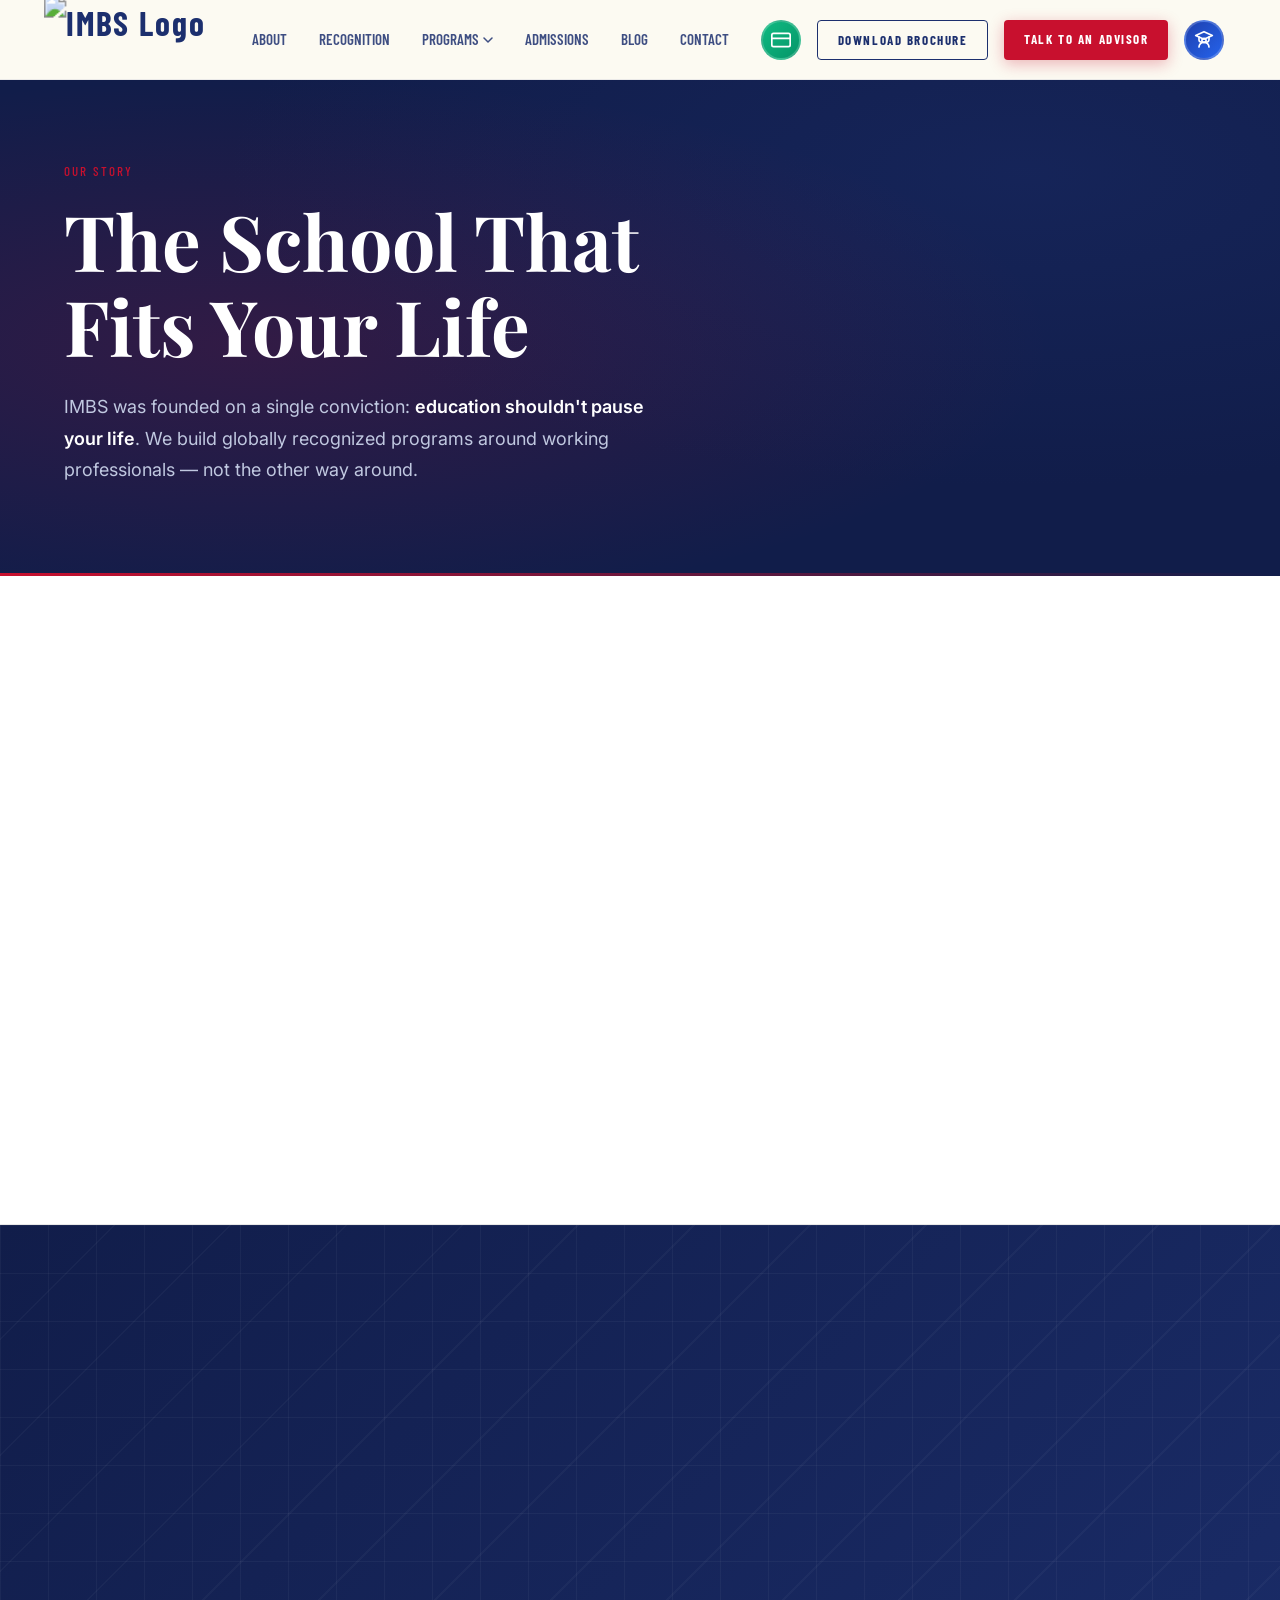
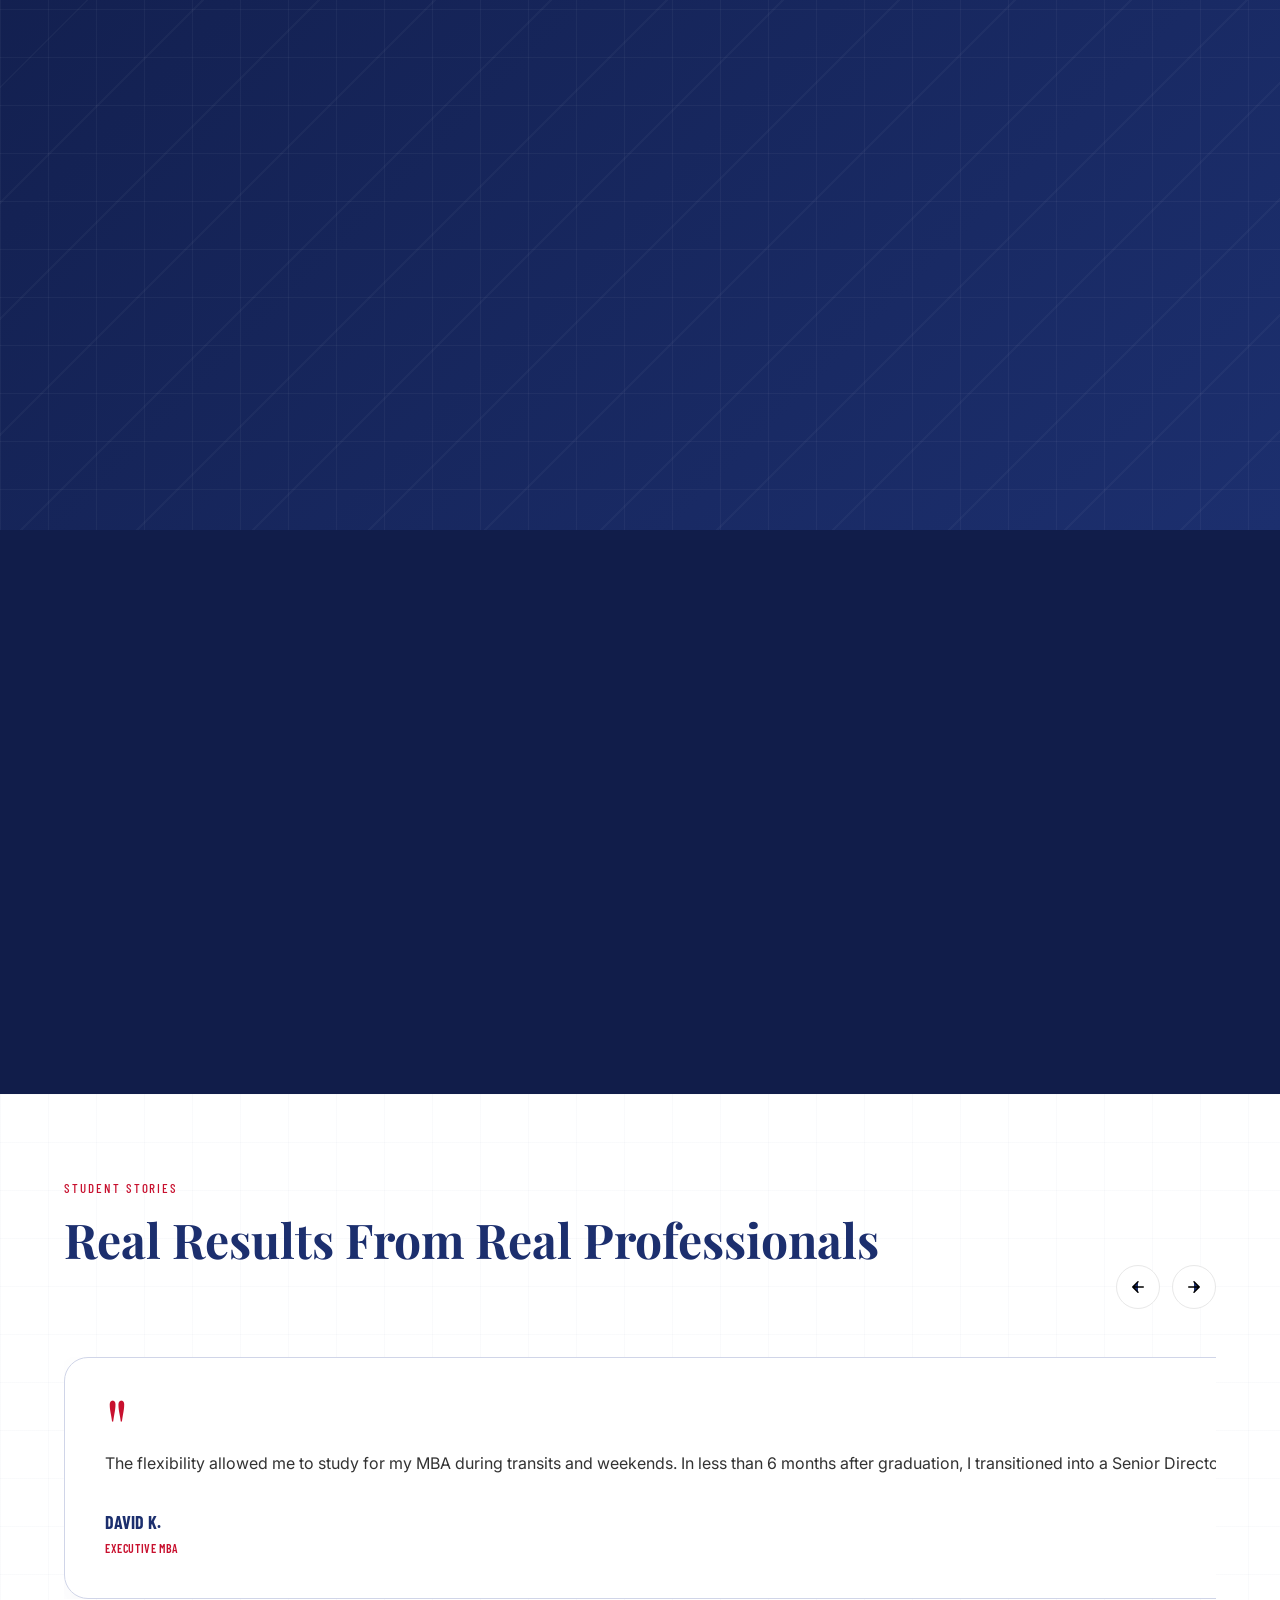
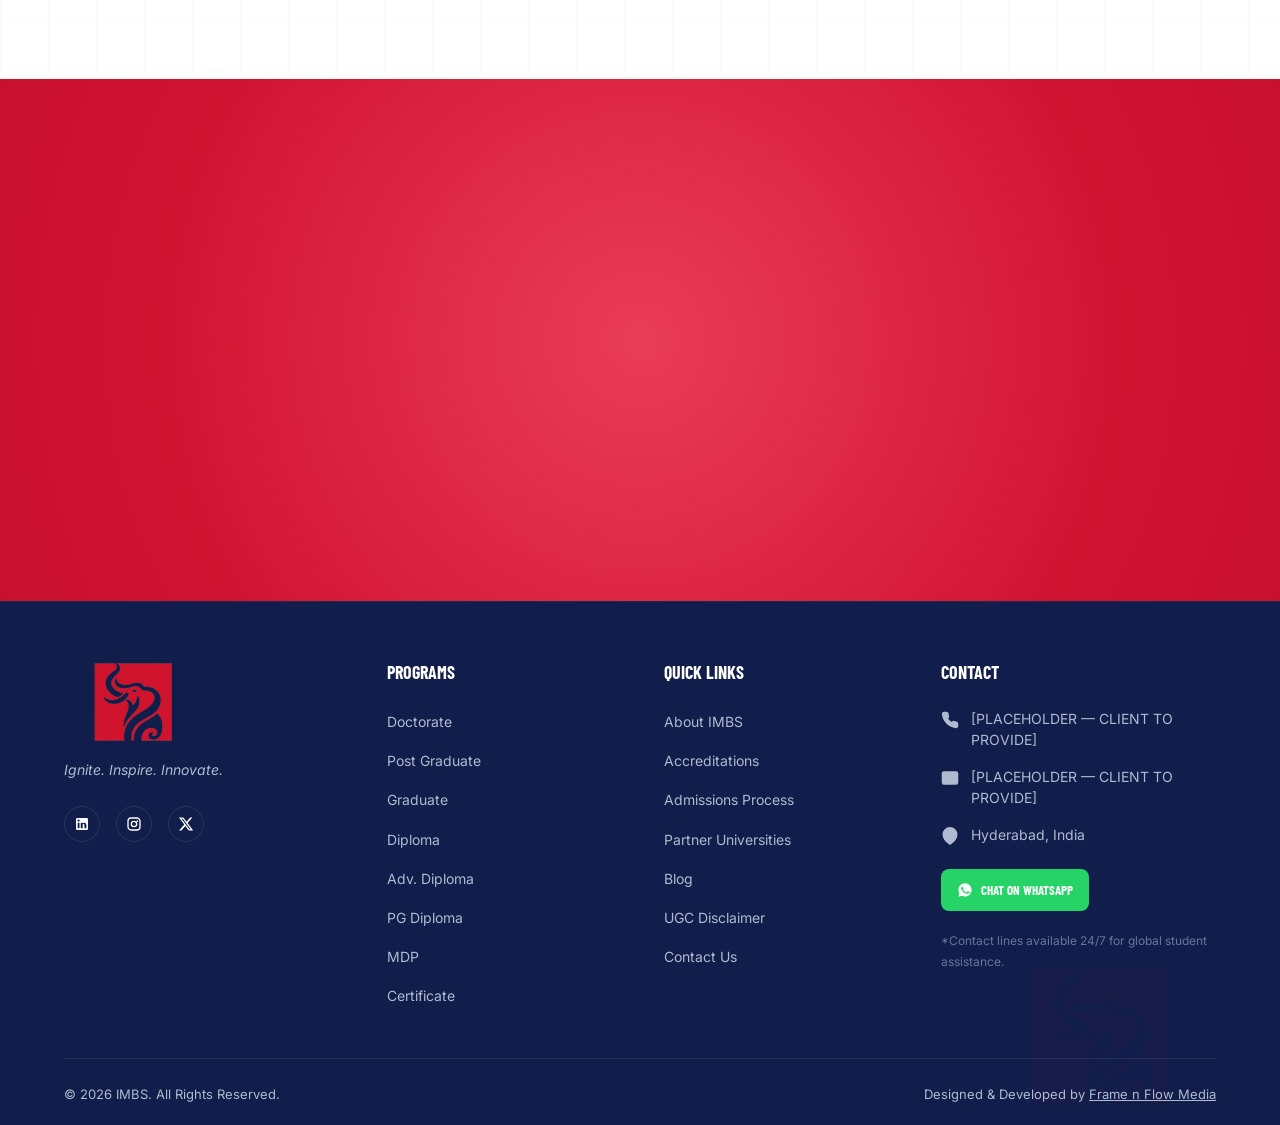
==== about.html @ bfc2c733 "Deploy menu reordering, recognition renaming, favicon, and footer watermark updates" ====
<!DOCTYPE html>
<html lang="en">
<head>
  <meta charset="UTF-8">
  <link rel="icon" type="image/png" href="IMBS Only Pic Logo.png">
  <meta name="viewport" content="width=device-width, initial-scale=1.0">
  <meta name="description" content="Learn about IMBS — Institute of Management and Business Studies. Our mission, values, and why thousands of working professionals choose us for globally recognized online education.">
  <title>About IMBS - Institute of Management and Business Studies</title>

  <!-- Google Fonts -->
  <link rel="preconnect" href="https://fonts.googleapis.com">
  <link rel="preconnect" href="https://fonts.gstatic.com" crossorigin>
  <link href="https://fonts.googleapis.com/css2?family=Barlow+Condensed:wght@400;500;600;700&family=Inter:wght@400;500;600&family=Playfair+Display:wght@700&display=swap" rel="stylesheet">

  <!-- Lenis CSS for smooth scrolling scrollbar styling -->
  <link rel="stylesheet" href="https://unpkg.com/lenis@1.1.18/dist/lenis.css">

  <!-- Main Stylesheet -->
  <link rel="stylesheet" href="styles.css?v=6">

  <!-- GSAP & Lenis Smooth Scroll -->
  <script src="https://cdnjs.cloudflare.com/ajax/libs/gsap/3.12.5/gsap.min.js"></script>
  <script src="https://cdnjs.cloudflare.com/ajax/libs/gsap/3.12.5/ScrollTrigger.min.js"></script>
  <script src="https://cdnjs.cloudflare.com/ajax/libs/gsap/3.12.5/TextPlugin.min.js"></script>
  <script src="https://unpkg.com/lenis@1.1.13/dist/lenis.min.js"></script>
</head>
<body>

  <!-- ==========================================================================
       NAVIGATION BAR
       ========================================================================== -->
  <nav class="navbar theme-warm" id="navbar">
    <div class="nav-container">
      <a href="index.html" class="nav-logo" id="nav-logo" aria-label="IMBS Home">
        <img src="Logo Warm Theme.png" alt="IMBS Logo" class="nav-logo-img">
      </a>

      <ul class="nav-menu">
        <li class="nav-item nav-item--active"><a href="about.html" class="nav-link">About</a></li>
        <li class="nav-item"><a href="accreditations.html" class="nav-link">Recognition</a></li>
        <li class="nav-item nav-item-dropdown">
          <a href="index.html#programs" class="nav-link">Programs <svg width="10" height="6" viewBox="0 0 10 6" fill="none"><path d="M1 1L5 5L9 1" stroke="currentColor" stroke-width="1.5" stroke-linecap="round" stroke-linejoin="round"/></svg></a>
          <div class="mega-menu" id="dynamic-mega-menu"></div>
        </li>
        <li class="nav-item"><a href="admissions.html" class="nav-link">Admissions</a></li>
        <li class="nav-item"><a href="blog.html" class="nav-link">Blog</a></li>
        <li class="nav-item"><a href="contact.html" class="nav-link">Contact</a></li>
      </ul>

      <div class="nav-actions">
        <button class="btn btn-outline-white trigger-brochure-modal">Download Brochure</button>
        <a href="#contact-footer" class="btn btn-primary-red">Talk to an Advisor</a>
        <a href="login.html" class="btn-student-login" aria-label="Student Login">
          <svg class="student-login-icon" viewBox="0 0 24 24" fill="none" stroke="currentColor" stroke-width="2" stroke-linecap="round" stroke-linejoin="round">
            <path d="M12 2L2 6.5L12 11l10-4.5L12 2z" />
            <path d="M6 8.3v3.7c0 1.5 2 3 6 3s6-1.5 6-3.7V8.3" />
            <circle cx="12" cy="12.5" r="2.5" />
            <path d="M18 20.5a6 6 0 0 0-12 0" />
          </svg>
        </a>
      </div>

      <button class="hamburger" id="hamburger" aria-label="Toggle Navigation Menu">
        <span></span>
        <span></span>
        <span></span>
      </button>
    </div>
  </nav>

  <!-- Mobile Navigation Overlay Menu -->
  <div class="mobile-menu-overlay theme-warm" id="mobile-menu-overlay">
    <ul class="mobile-menu-list">
      <li><a href="about.html" class="mobile-menu-link">About</a></li>
      <li><a href="accreditations.html" class="mobile-menu-link">Recognition</a></li>
      <li><a href="programs-list.html" class="mobile-menu-link">Programs</a></li>
      <li><a href="admissions.html" class="mobile-menu-link">Admissions</a></li>
      <li><a href="blog.html" class="mobile-menu-link">Blog</a></li>
      <li><a href="contact.html" class="mobile-menu-link">Contact</a></li>
    </ul>
    <div class="mobile-menu-actions">
      <a href="login.html" class="btn btn-outline-white" style="display:block;margin-bottom:10px;text-align:center;">Student Login</a>
      <button class="btn btn-outline-white trigger-brochure-modal">Download Brochure</button>
      <a href="#contact-footer" class="btn btn-primary-red">Talk to an Advisor</a>
    </div>
  </div>


  <!-- ==========================================================================
       PAGE HERO — About IMBS
       ========================================================================== -->
  <section class="page-hero" id="page-hero">
    <div class="container">
      <div class="page-hero-content">
        <span class="page-hero-overline">Our Story</span>
        <h1 class="page-hero-title">The School That<br>Fits Your Life</h1>
        <p class="page-hero-desc">
          IMBS was founded on a single conviction: <strong>education shouldn't pause your life</strong>. We build globally recognized programs around working professionals — not the other way around.
        </p>
      </div>
    </div>
  </section>


  <!-- ==========================================================================
       MISSION & PILLARS
       ========================================================================== -->
  <section class="about-mission" id="about-mission">
    <div class="container">
      <div class="about-mission-grid">
        <!-- Left: Text -->
        <div class="about-mission-left reveal-up">
          <span class="about-mission-label">Who We Are</span>
          <h2 class="about-mission-title">More Than a Business School</h2>
          <p class="about-mission-body">
            Institute of Management and Business Studies (IMBS) is a globally accredited online institution dedicated to empowering working professionals, career switchers, and ambitious learners with internationally recognized qualifications.
          </p>
          <p class="about-mission-body">
            Over 15 years of curriculum expertise, built in collaboration with industry executives, backs every program we offer. From Doctorates to Certificates, our portfolio covers eight pathways and hundreds of specialisations — all delivered 100% online, on your schedule.
          </p>
        </div>

        <!-- Right: Pillars -->
        <div class="about-pillars reveal-up">
          <div class="about-pillar">
            <div class="about-pillar-title">Ignite</div>
            <p class="about-pillar-body">We spark ambition in learners who thought higher education was out of reach — proving that geography, time, and circumstance are no longer barriers.</p>
          </div>
          <div class="about-pillar">
            <div class="about-pillar-title">Inspire</div>
            <p class="about-pillar-body">Through curriculum designed with real-world executives, we connect academic rigour with practical business intelligence that translates directly to career growth.</p>
          </div>
          <div class="about-pillar">
            <div class="about-pillar-title">Innovate</div>
            <p class="about-pillar-body">From our proprietary LMS platform (IMBSity) to rapid material dispatch, every touchpoint is engineered to eliminate friction and accelerate your progress.</p>
          </div>
          <div class="about-pillar">
            <div class="about-pillar-title">Global</div>
            <p class="about-pillar-body">Accredited by bodies across the US, UK, and India, our credentials are accepted by leading multinational corporations and recognised across 4 continents.</p>
          </div>
        </div>
      </div>
    </div>
  </section>


  <!-- ==========================================================================
       WHO IS IMBS FOR
       ========================================================================== -->
  <section class="who-is-for who-section" id="who-is-for">
    <div class="container">
      <div style="text-align: center; margin-bottom: 60px;">
        <span class="overline-label reveal-up">Who Is This For</span>
        <h2 class="section-title-dark reveal-up">Education Built Around Real Life</h2>
      </div>

      <div class="who-is-grid reveal-up">
        <!-- Card 1 -->
        <div class="who-card">
          <div class="who-card-bg" style="background-image: url('images/who_working_professionals.png');"></div>
          <div class="who-card-content">
            <svg class="who-card-icon" viewBox="0 0 24 24">
              <path d="M20 7h-4V5a2 2 0 0 0-2-2h-4a2 2 0 0 0-2 2v2H4a2 2 0 0 0-2 2v10a2 2 0 0 0 2 2h16a2 2 0 0 0 2-2V9a2 2 0 0 0-2-2zM10 5h4v2h-4V5zm10 14H4V9h16v10z" fill="currentColor"/>
            </svg>
            <h3 class="who-card-title">Working Professionals</h3>
            <p class="who-card-body">
              Already 5+ years into your career and want to move up? Our programs are designed to fit around your job — not replace it.
            </p>
            <a href="#contact-footer" class="who-card-link">Learn More <svg viewBox="0 0 24 24"><path d="M5 12h14M12 5l7 7-7 7" stroke="currentColor" stroke-width="2" stroke-linecap="round" stroke-linejoin="round"/></svg></a>
          </div>
        </div>

        <!-- Card 2 -->
        <div class="who-card">
          <div class="who-card-bg" style="background-image: url('images/who_career_switchers.png');"></div>
          <div class="who-card-content">
            <svg class="who-card-icon" viewBox="0 0 24 24">
              <path d="M12 2L1 7l11 5 9-4.09V17h2V7L12 2zm0 13.5L4.82 12.2 12 15.5l7.18-3.3L12 15.5z" fill="currentColor"/>
            </svg>
            <h3 class="who-card-title">Career Switchers</h3>
            <p class="who-card-body">
              Pivoting to a new industry? Get internationally recognized credentials that open doors globally — without quitting your current role.
            </p>
            <a href="#contact-footer" class="who-card-link">Learn More <svg viewBox="0 0 24 24"><path d="M5 12h14M12 5l7 7-7 7" stroke="currentColor" stroke-width="2" stroke-linecap="round" stroke-linejoin="round"/></svg></a>
          </div>
        </div>

        <!-- Card 3 -->
        <div class="who-card">
          <div class="who-card-bg" style="background-image: url('images/who_fresh_starters.png');"></div>
          <div class="who-card-content">
            <svg class="who-card-icon" viewBox="0 0 24 24">
              <path d="M12 2C6.48 2 2 6.48 2 12s4.48 10 10 10 10-4.48 10-10S17.52 2 12 2zm-1 17.93c-3.95-.49-7-3.85-7-7.93 0-.62.08-1.21.21-1.79L9 15v1c0 1.1.9 2 2 2v1.93zm6.9-2.53c-.26-.81-1-1.4-1.9-1.4h-1v-3c0-.55-.45-1-1-1h-6v-2h2c.55 0 1-.45 1-1V7h2c1.1 0 2-.9 2-2v-.41c2.93 1.19 5 4.06 5 7.41 0 2.08-.8 3.97-2.1 5.39z" fill="currentColor"/>
            </svg>
            <h3 class="who-card-title">Fresh Starters</h3>
            <p class="who-card-body">
              Couldn't take the traditional college route? Start building your international profile from wherever you are, at a pace that works for you.
            </p>
            <a href="#contact-footer" class="who-card-link">Learn More <svg viewBox="0 0 24 24"><path d="M5 12h14M12 5l7 7-7 7" stroke="currentColor" stroke-width="2" stroke-linecap="round" stroke-linejoin="round"/></svg></a>
          </div>
        </div>
      </div>
    </div>
  </section>


  <!-- ==========================================================================
       WHY CHOOSE US — Accordion
       ========================================================================== -->
  <section class="why-imbs" id="why-imbs">
    <div class="container why-imbs-grid">
      <!-- Left -->
      <div class="why-imbs-left reveal-up">
        <span class="overline-label">Why Us</span>
        <h2>Why Thousands Choose IMBS Over Traditional Education</h2>
      </div>

      <!-- Right: Accordion -->
      <div class="accordion-list reveal-up">
        <div class="accordion-item active" id="acc-1">
          <div class="accordion-border"></div>
          <button class="accordion-header" aria-expanded="true" aria-controls="acc-body-1">
            <span class="accordion-title">1. 100% Online &amp; Flexible</span>
            <span class="accordion-icon">+</span>
          </button>
          <div class="accordion-body-wrapper accordion-content" id="acc-body-1" style="max-height: 500px;">
            <p class="accordion-body">
              Study from anywhere. No physical attendance. No classes to attend at fixed hours. Balance your career progression and personal life smoothly without interruptions.
            </p>
          </div>
        </div>

        <div class="accordion-item" id="acc-2">
          <div class="accordion-border"></div>
          <button class="accordion-header" aria-expanded="false" aria-controls="acc-body-2">
            <span class="accordion-title">2. Internationally Accepted</span>
            <span class="accordion-icon">+</span>
          </button>
          <div class="accordion-body-wrapper accordion-content" id="acc-body-2">
            <p class="accordion-body">
              Credentials are recognized and accredited by prestigious global bodies across 4 continents, helping you secure roles in multi-national corporations.
            </p>
          </div>
        </div>

        <div class="accordion-item" id="acc-3">
          <div class="accordion-border"></div>
          <button class="accordion-header" aria-expanded="false" aria-controls="acc-body-3">
            <span class="accordion-title">3. Materials in 10 Days</span>
            <span class="accordion-icon">+</span>
          </button>
          <div class="accordion-body-wrapper accordion-content" id="acc-body-3">
            <p class="accordion-body">
              Once enrolled, printed materials and digital access codes are dispatched and delivered to your doorstep within 10 working days, globally.
            </p>
          </div>
        </div>

        <div class="accordion-item" id="acc-4">
          <div class="accordion-border"></div>
          <button class="accordion-header" aria-expanded="false" aria-controls="acc-body-4">
            <span class="accordion-title">4. Industry-Designed Curriculum</span>
            <span class="accordion-icon">+</span>
          </button>
          <div class="accordion-body-wrapper accordion-content" id="acc-body-4">
            <p class="accordion-body">
              Learn curriculum modeled directly on current industry demands, constructed with the input of executives possessing over 15 years of real-world management experience.
            </p>
          </div>
        </div>
      </div>
    </div>
  </section>


  <!-- ==========================================================================
       TESTIMONIALS
       ========================================================================== -->
  <section class="testimonials" id="testimonials">
    <div class="container">
      <div class="testimonials-header">
        <div>
          <span class="overline-label">Student Stories</span>
          <h2 class="section-title-dark">Real Results From Real Professionals</h2>
        </div>
        <div class="testimonials-nav">
          <button class="testimonial-nav-btn" id="prev-testimonial" aria-label="Previous Testimonial">
            <svg viewBox="0 0 24 24"><path d="M19 12H5M12 19l-7-7 7-7" stroke="currentColor" stroke-width="2" stroke-linecap="round" stroke-linejoin="round"/></svg>
          </button>
          <button class="testimonial-nav-btn" id="next-testimonial" aria-label="Next Testimonial">
            <svg viewBox="0 0 24 24"><path d="M5 12h14M12 5l7 7-7 7" stroke="currentColor" stroke-width="2" stroke-linecap="round" stroke-linejoin="round"/></svg>
          </button>
        </div>
      </div>

      <div class="testimonials-slider-wrapper">
        <div class="testimonials-track" id="testimonials-track">
          <div class="testimonial-card">
            <span class="quote-mark">"</span>
            <p class="testimonial-quote">
              The flexibility allowed me to study for my MBA during transits and weekends. In less than 6 months after graduation, I transitioned into a Senior Director role at a top-tier consultancy.
            </p>
            <div class="testimonial-author">
              <span class="author-name">David K.</span>
              <span class="author-program">Executive MBA</span>
            </div>
          </div>

          <div class="testimonial-card">
            <span class="quote-mark">"</span>
            <p class="testimonial-quote">
              Transitioning fields was extremely challenging until I enrolled in IMBS. The curriculum was highly practical, and having accredited credentials made the job search globally viable.
            </p>
            <div class="testimonial-author">
              <span class="author-name">Sarah M.</span>
              <span class="author-program">PG Diploma in Business Analytics</span>
            </div>
          </div>

          <div class="testimonial-card">
            <span class="quote-mark">"</span>
            <p class="testimonial-quote">
              The DBA program provided the theoretical rigor I needed for my board appointments. The study materials arrived promptly in Dubai, and the LMS platform was extremely intuitive.
            </p>
            <div class="testimonial-author">
              <span class="author-name">Dr. Rajesh Patel</span>
              <span class="author-program">Doctor of Business Administration</span>
            </div>
          </div>

          <div class="testimonial-card">
            <span class="quote-mark">"</span>
            <p class="testimonial-quote">
              As a full-time operations manager, traditional classes were impossible. IMBS let me study on my own schedule, leading directly to my promotion to APAC Regional Lead.
            </p>
            <div class="testimonial-author">
              <span class="author-name">Aisha Al-Mansoor</span>
              <span class="author-program">Adv. Diploma in Operations Management</span>
            </div>
          </div>
        </div>
      </div>
    </div>
  </section>


  <!-- ==========================================================================
       CTA BANNER
       ========================================================================== -->
  <section class="cta-banner" id="cta-banner">
    <div class="container">
      <h2 class="cta-h2 reveal-up">Ready to Write Your Next Chapter?</h2>
      <p class="cta-subtext reveal-up">
        Join professionals from across the globe who are upgrading their credentials without pausing their lives.
      </p>
      <div class="cta-buttons reveal-up">
        <a href="index.html#programs" class="btn btn-solid-white">Explore Programs</a>
        <a href="#contact-footer" class="btn btn-outline-white">Talk to an Advisor</a>
      </div>
    </div>
  </section>


  <!-- ==========================================================================
       FOOTER
       ========================================================================== -->
  <footer class="footer watermark-bg" id="contact-footer">
    <div class="container">
      <div class="footer-grid">
        <div class="footer-col">
          <div class="footer-logo">
            <img src="IMBS Only Pic Logo.png" alt="IMBS Logo" class="logo-img" style="height: 80px; width: auto; display: block;">
          </div>
          <p class="footer-tagline">Ignite. Inspire. Innovate.</p>
          <div class="footer-socials">
            <a href="#" class="footer-social-icon" aria-label="LinkedIn">
              <svg viewBox="0 0 24 24"><path d="M19 3a2 2 0 0 1 2 2v14a2 2 0 0 1-2 2H5a2 2 0 0 1-2-2V5a2 2 0 0 1 2-2h14m-.5 15.5v-5.3a3.26 3.26 0 0 0-3.26-3.26c-.85 0-1.84.52-2.32 1.3v-1.11h-2.79v8.37h2.79v-4.93c0-.77.62-1.4 1.39-1.4a1.4 1.4 0 0 1 1.4 1.4v4.93h2.79M6.88 8.56a1.68 1.68 0 0 0 1.68-1.68c0-.93-.75-1.69-1.68-1.69a1.69 1.69 0 0 0-1.69 1.69c0 .93.76 1.68 1.69 1.68m1.39 9.94v-8.37H5.5v8.37h2.77z"/></svg>
            </a>
            <a href="#" class="footer-social-icon" aria-label="Instagram">
              <svg viewBox="0 0 24 24"><path d="M7.8 2h8.4C19.4 2 22 4.6 22 7.8v8.4a5.8 5.8 0 0 1-5.8 5.8H7.8C4.6 22 2 19.4 2 16.2V7.8A5.8 5.8 0 0 1 7.8 2m-.2 2A3.6 3.6 0 0 0 4 7.6v8.8A3.6 3.6 0 0 0 7.6 20h8.8a3.6 3.6 0 0 0 3.6-3.6V7.6A3.6 3.6 0 0 0 16.4 4H7.6m4.4 3a5 5 0 0 1 5 5 5 5 0 0 1-5 5 5 5 0 0 1-5-5 5 5 0 0 1 5-5m0 2a3 3 0 0 0-3 3 3 3 0 0 0 3 3 3 3 0 0 0 3-3 3 3 0 0 0-3-3m5-2.5a1.25 1.25 0 1 1 0 2.5 1.25 1.25 0 0 1 0-2.5z"/></svg>
            </a>
            <a href="#" class="footer-social-icon" aria-label="Twitter">
              <svg viewBox="0 0 24 24"><path d="M18.244 2.25h3.308l-7.227 8.26 8.502 11.24H16.17l-5.214-6.817L4.99 21.75H1.68l7.73-8.835L1.254 2.25H8.08l4.713 6.231zm-1.161 17.52h1.833L7.084 4.126H5.117z"/></svg>
            </a>
          </div>
        </div>

        <div class="footer-col">
          <h3 class="footer-title">Programs</h3>
          <ul class="footer-links">
            <li><a href="category.html?category=doctorate" class="footer-link">Doctorate</a></li>
            <li><a href="category.html?category=masters" class="footer-link">Post Graduate</a></li>
            <li><a href="category.html?category=graduation" class="footer-link">Graduate</a></li>
            <li><a href="category.html?category=diploma" class="footer-link">Diploma</a></li>
            <li><a href="category.html?category=adv-diploma" class="footer-link">Adv. Diploma</a></li>
            <li><a href="category.html?category=pg-diploma" class="footer-link">PG Diploma</a></li>
            <li><a href="category.html?category=mdp" class="footer-link">MDP</a></li>
            <li><a href="category.html?category=certification" class="footer-link">Certificate</a></li>
          </ul>
        </div>

        <div class="footer-col">
          <h3 class="footer-title">Quick Links</h3>
          <ul class="footer-links">
            <li><a href="about.html" class="footer-link">About IMBS</a></li>
            <li><a href="accreditations.html" class="footer-link">Accreditations</a></li>
            <li><a href="admissions.html" class="footer-link">Admissions Process</a></li>
            <li><a href="partners.html" class="footer-link">Partner Universities</a></li>
            <li><a href="blog.html" class="footer-link">Blog</a></li>
            <li><a href="index.html#accreditations" class="footer-link">UGC Disclaimer</a></li>
            <li><a href="contact.html" class="footer-link">Contact Us</a></li>
          </ul>
        </div>

        <div class="footer-col">
          <h3 class="footer-title">Contact</h3>
          <div class="footer-contact-info">
            <div class="contact-item">
              <svg viewBox="0 0 24 24" fill="none" stroke="currentColor" stroke-width="2" stroke-linecap="round" stroke-linejoin="round"><path d="M22 16.92v3a2 2 0 0 1-2.18 2 19.79 19.79 0 0 1-8.63-3.07 19.5 19.5 0 0 1-6-6 19.79 19.79 0 0 1-3.07-8.67A2 2 0 0 1 4.11 2h3a2 2 0 0 1 2 1.72 12.84 12.84 0 0 0 .7 2.81 2 2 0 0 1-.45 2.11L8.09 9.91a16 16 0 0 0 6 6l1.27-1.27a2 2 0 0 1 2.11-.45 12.84 12.84 0 0 0 2.81.7A2 2 0 0 1 22 16.92z"/></svg>
              <span>[PLACEHOLDER — CLIENT TO PROVIDE]</span>
            </div>
            <div class="contact-item">
              <svg viewBox="0 0 24 24" fill="none" stroke="currentColor" stroke-width="2" stroke-linecap="round" stroke-linejoin="round"><path d="M4 4h16c1.1 0 2 .9 2 2v12c0 1.1-.9 2-2 2H4c-1.1 0-2-.9-2-2V6c0-1.1.9-2 2-2z"/><polyline points="22,6 12,13 2,6"/></svg>
              <span>[PLACEHOLDER — CLIENT TO PROVIDE]</span>
            </div>
            <div class="contact-item">
              <svg viewBox="0 0 24 24" fill="none" stroke="currentColor" stroke-width="2" stroke-linecap="round" stroke-linejoin="round"><path d="M21 10c0 7-9 13-9 13s-9-6-9-13a9 9 0 0 1 18 0z"/><circle cx="12" cy="10" r="3"/></svg>
              <span>Hyderabad, India</span>
            </div>
            <a href="https://wa.me/[PLACEHOLDER]" target="_blank" rel="noopener" class="whatsapp-link">
              <svg viewBox="0 0 24 24"><path d="M12.04 2c-5.46 0-9.91 4.45-9.91 9.91 0 1.75.46 3.45 1.32 4.95L2.05 22l5.25-1.38c1.45.79 3.08 1.21 4.74 1.21 5.46 0 9.91-4.45 9.91-9.91 0-2.65-1.03-5.14-2.9-7.01A9.816 9.816 0 0 0 12.04 2zm5.72 14.12c-.24.69-1.44 1.35-1.98 1.41-.53.06-1.04.28-3.41-.65-2.85-1.12-4.68-4-4.82-4.19-.15-.19-1.18-1.58-1.18-3a3.16 3.16 0 0 1 .98-2.31c.28-.28.62-.35.83-.35.15 0 .31 0 .44.01.14.01.32-.05.5.38.19.46.65 1.58.71 1.71.06.13.1.28.01.46-.09.18-.18.3-.35.49-.17.19-.36.43-.52.58-.18.17-.37.36-.16.72.21.36.94 1.55 2.01 2.5 1.38 1.23 2.54 1.61 2.9 1.79.36.18.57.15.79-.1.21-.24.93-1.08 1.18-1.45.24-.37.49-.31.83-.18.34.13 2.16 1.02 2.53 1.2.37.18.62.27.71.43.09.16.09.93-.15 1.62z"/></svg>
              Chat on WhatsApp
            </a>
            <p class="contact-note">*Contact lines available 24/7 for global student assistance.</p>
          </div>
        </div>
      </div>

      <div class="footer-bottom">
        <span class="footer-copy">© 2026 IMBS. All Rights Reserved.</span>
        <span class="footer-designed">Designed & Developed by <a href="https://framenflowmedia.in/" target="_blank" rel="noopener" style="color: inherit; text-decoration: underline;">Frame n Flow Media</a></span>
      </div>
    </div>
  </footer>

  <!-- Back to Top Button -->
  <button class="back-to-top" id="back-to-top" aria-label="Scroll Back to Top">
    <svg viewBox="0 0 24 24"><path d="M4 12l1.41 1.41L11 7.83V20h2V7.83l5.58 5.59L20 12l-8-8-8 8z"/></svg>
  </button>


  <!-- ==========================================================================
       BROCHURE DOWNLOAD MODAL
       ========================================================================== -->
  <style>
    .modal-overlay { position: fixed; top: 0; left: 0; width: 100%; height: 100%; background-color: rgba(17, 29, 74, 0.8); backdrop-filter: blur(8px); -webkit-backdrop-filter: blur(8px); z-index: 2000; display: flex; align-items: center; justify-content: center; opacity: 0; visibility: hidden; transition: opacity 0.3s, visibility 0.3s; }
    .modal-overlay.active { opacity: 1; visibility: visible; }
    .modal-card { background-color: var(--navy); border: 1px solid rgba(255,255,255,0.1); border-radius: var(--border-radius-md); padding: 40px; width: 90%; max-width: 480px; position: relative; box-shadow: 0 30px 60px rgba(0,0,0,0.5); transform: scale(0.9) translateY(20px); transition: transform 0.3s cubic-bezier(0.175,0.885,0.32,1.275); }
    .modal-overlay.active .modal-card { transform: scale(1) translateY(0); }
    .modal-close { position: absolute; top: 20px; right: 20px; font-size: 28px; color: var(--white); cursor: pointer; opacity: 0.6; transition: opacity 0.2s; background: none; border: none; }
    .modal-close:hover { opacity: 1; }
    .modal-title { font-family: var(--font-heading); font-size: 28px; color: var(--white); text-transform: uppercase; margin-bottom: 8px; border-bottom: 2px solid var(--red); padding-bottom: 8px; display: inline-block; }
    .modal-desc { font-size: 14px; color: var(--text-muted); margin-bottom: 24px; line-height: 1.5; }
    .form-group { position: relative; margin-bottom: 24px; }
    .form-input { width: 100%; background: transparent; border: none; border-bottom: 1px solid rgba(255,255,255,0.2); padding: 8px 0; color: var(--white); font-family: var(--font-body); font-size: 15px; outline: none; transition: border-bottom-color 0.3s; }
    .form-label { position: absolute; left: 0; top: 8px; color: var(--text-muted); font-size: 15px; pointer-events: none; transition: transform 0.3s ease, font-size 0.3s ease, color 0.3s ease; }
    .form-input:focus ~ .form-label, .form-input:not(:placeholder-shown) ~ .form-label { transform: translateY(-20px) scale(0.8); transform-origin: left; color: var(--red); }
    .form-input:focus { border-bottom-color: var(--red); }
    .modal-card .btn { width: 100%; height: 48px; }
  </style>
  <div class="modal-overlay" id="brochure-modal">
    <div class="modal-card">
      <button class="modal-close" id="close-brochure-modal" aria-label="Close Modal">&times;</button>
      <h3 class="modal-title">Get Program Brochure</h3>
      <p class="modal-desc">Enter your details to receive the comprehensive curriculum guide and fee breakdown in your inbox.</p>
      <form id="brochure-form" novalidate>
        <div class="form-group">
          <input type="text" id="brochure-name" class="form-input" placeholder=" " required autocomplete="name">
          <label for="brochure-name" class="form-label">Full Name</label>
        </div>
        <div class="form-group">
          <input type="email" id="brochure-email" class="form-input" placeholder=" " required autocomplete="email">
          <label for="brochure-email" class="form-label">Email Address</label>
        </div>
        <div class="form-group">
          <input type="tel" id="brochure-phone" class="form-input" placeholder=" " required autocomplete="tel">
          <label for="brochure-phone" class="form-label">Phone Number</label>
        </div>
        <button type="submit" class="btn btn-primary-red">Request Brochure</button>
      </form>
    </div>
  </div>



  <!-- Main Logic Script -->
  <script src="app.js?v=6"></script>
</body>
</html>
---- styles.css ----
/* ==========================================================================
   IMBS WEBSITE - MAIN STYLE SHEET (styles.css)
   ========================================================================== */

/* 1. Design System & CSS Custom Properties */
:root {
  /* Brand Colors */
  --navy: #1C2F6E;
  --red: #C8102E;
  --red-hover: #A00D24;
  --white: #FFFFFF;
  
  /* Supporting Colors */
  --deep-navy: #111D4A;
  --off-white: #F4F4F0;
  --light-grey: #E8E8E8;
  --muted-navy: #2A3F7E;
  
  /* Text Colors */
  --text-dark: #333333;
  --text-light: #E0E0E0;
  --text-muted: #B0BAD0;
  --text-hero-sub: #C0C8E0;
  
  /* Typography */
  --font-display: 'Playfair Display', serif;
  --font-heading: 'Barlow Condensed', sans-serif;
  --font-body: 'Inter', sans-serif;
  
  /* Transitions */
  --transition-fast: 0.2s ease;
  --transition-normal: 0.4s ease;
  --transition-slow: 0.6s ease;
  --transition-bounce: 0.8s cubic-bezier(0.175, 0.885, 0.32, 1.275);
  
  /* Layout */
  --header-height: 80px;
  --max-width: 1200px;
  --border-radius-sm: 8px;
  --border-radius-md: 16px;
  --border-radius-lg: 24px;
}

/* 2. Reset & Base Styles */
*, *::before, *::after {
  box-sizing: border-box;
  margin: 0;
  padding: 0;
}

html {
  font-size: 16px;
  scroll-behavior: auto; /* Handled by Lenis */
  overflow-x: hidden;
  background-color: var(--navy);
}

body {
  font-family: var(--font-body);
  color: var(--text-dark);
  background-color: var(--white);
  line-height: 1.7;
  overflow-x: hidden;
  -webkit-font-smoothing: antialiased;
  -moz-osx-font-smoothing: grayscale;
}

/* Lenis Smooth Scroll Configuration */
html.lenis, html.lenis body {
  height: auto;
}

.lenis.lenis-smooth {
  scroll-behavior: auto !important;
}

.lenis.lenis-smooth [data-lenis-prevent] {
  overflow: clip;
}

.lenis.lenis-stopped {
  overflow: hidden;
}

.lenis.lenis-smooth iframe {
  pointer-events: none;
}

/* Global Typography & Headings */
h1, h2, h3, h4, h5, h6 {
  font-family: var(--font-heading);
  font-weight: 700;
  line-height: 1.2;
}

p {
  font-family: var(--font-body);
  font-weight: 400;
}

a {
  text-decoration: none;
  color: inherit;
  transition: var(--transition-fast);
}

img {
  max-width: 100%;
  height: auto;
  display: block;
}

button {
  cursor: pointer;
  border: none;
  background: none;
  font-family: inherit;
}

/* Section Common Layouts */
section {
  position: relative;
  width: 100%;
  overflow: hidden;
}

.container {
  max-width: var(--max-width);
  margin: 0 auto;
  padding: 0 24px;
  position: relative;
  z-index: 2;
}

/* Overlines & Labels */
.overline-label {
  font-family: var(--font-heading);
  font-weight: 500;
  font-size: 13px;
  text-transform: uppercase;
  letter-spacing: 0.15em;
  color: var(--red);
  display: inline-block;
  margin-bottom: 12px;
}

.section-title-white {
  font-family: var(--font-display);
  font-weight: 700;
  font-size: 48px;
  color: var(--white);
  margin-bottom: 40px;
}

.section-title-dark {
  font-family: var(--font-display);
  font-weight: 700;
  font-size: 48px;
  color: var(--navy);
  margin-bottom: 40px;
}

/* Buttons */
.btn {
  display: inline-flex;
  align-items: center;
  justify-content: center;
  text-align: center;
  white-space: nowrap;
  height: 48px;
  padding: 0 28px;
  font-family: var(--font-heading);
  font-weight: 700;
  font-size: 14px;
  text-transform: uppercase;
  letter-spacing: 0.12em;
  border-radius: 4px;
  transition: all var(--transition-fast);
  position: relative;
  overflow: hidden;
  z-index: 1;
}

/* White light sweep effect for CTA buttons */
.btn::after {
  content: '';
  position: absolute;
  top: 0;
  left: -100%;
  width: 60%;
  height: 100%;
  background: linear-gradient(90deg, transparent, rgba(255,255,255,0.15), transparent);
  transition: left 0.5s ease;
  z-index: -1;
}

.btn:hover::after {
  left: 150%;
}

.btn-primary-red {
  background-color: var(--red);
  color: var(--white);
  box-shadow: 0 4px 15px rgba(200, 16, 46, 0.3);
}

.btn-primary-red:hover {
  background-color: var(--red-hover);
  transform: translateY(-2px);
  box-shadow: 0 6px 20px rgba(200, 16, 46, 0.4);
}

.btn-outline-white {
  border: 1px solid var(--white);
  color: var(--white);
  background-color: transparent;
}

.btn-outline-white:hover {
  background-color: var(--white);
  color: var(--navy);
  transform: translateY(-2px);
}

.btn-solid-white {
  background-color: var(--white);
  color: var(--navy);
}

.btn-solid-white:hover {
  background-color: var(--red);
  color: var(--white);
  transform: translateY(-2px);
  box-shadow: 0 4px 15px rgba(200, 16, 46, 0.3);
}

/* Scroll reveal initial states (for GSAP/CSS backup) */
.reveal-on-scroll {
  will-change: transform, opacity;
}


/* ==========================================================================
   3. Navigation Styles
   ========================================================================== */
.navbar {
  position: fixed;
  top: 0;
  left: 0;
  width: 100%;
  height: var(--header-height);
  background-color: var(--navy);
  border-bottom: 1px solid rgba(255, 255, 255, 0.08);
  display: flex;
  align-items: center;
  z-index: 1000;
  transition: background-color var(--transition-fast), backdrop-filter var(--transition-fast), box-shadow var(--transition-fast);
}

.navbar.scrolled {
  background-color: rgba(28, 47, 110, 0.85);
  backdrop-filter: blur(12px);
  -webkit-backdrop-filter: blur(12px);
  box-shadow: 0 2px 20px rgba(0, 0, 0, 0.3);
}

.nav-container {
  width: 100%;
  max-width: var(--max-width);
  margin: 0 auto;
  padding: 0 24px;
  display: flex;
  align-items: center;
  justify-content: space-between;
  gap: 32px;
}

/* Logo styling */
.nav-logo {
  display: flex;
  align-items: center;
  gap: 12px;
  font-family: var(--font-heading);
  font-size: 24px;
  font-weight: 700;
  color: var(--white);
  letter-spacing: 0.05em;
  transition: transform 0.3s ease;
  flex-shrink: 0;
}

@media screen and (min-width: 768px) {
  .nav-logo {
    margin-left: -20px; /* Shifts the logo slightly to the left */
    margin-right: 60px;  /* Pushes menu items to the right to create a healthy gap */
  }
}


.nav-logo-img {
  height: 64px;
  transform: scale(1.4);
  transform-origin: left center;
  width: auto;
  display: block;
  object-fit: contain;
  transition: transform 0.3s ease;
}

.nav-logo:hover .nav-logo-img {
  transform: scale(1.46);
}

.nav-logo svg {
  height: 40px;
  width: auto;
}

.logo-img {
  max-height: 100%;
  width: auto;
  display: block;
  object-fit: contain;
}

/* Center Links */
.nav-menu {
  display: flex;
  align-items: center;
  gap: 32px;
  list-style: none;
}

.nav-item {
  position: relative;
}

.nav-link {
  font-family: var(--font-heading);
  font-weight: 600;
  font-size: 15px;
  text-transform: uppercase;
  color: rgba(255, 255, 255, 0.75);
  padding: 8px 0;
  display: flex;
  align-items: center;
  gap: 4px;
}

.nav-link:hover {
  color: var(--white);
}

/* Red underline sliding hover effect */
.nav-link::after {
  content: '';
  position: absolute;
  bottom: 0;
  left: 0;
  width: 0;
  height: 2px;
  background-color: var(--red);
  transition: width 0.25s ease;
}

.nav-link:hover::after {
  width: 100%;
}

.nav-item.active .nav-link {
  color: var(--white);
}

.nav-item.active .nav-link::before {
  content: '';
  position: absolute;
  left: -10px;
  top: 50%;
  transform: translateY(-50%);
  width: 4px;
  height: 4px;
  background-color: var(--red);
  border-radius: 50%;
}

/* Programs Dropdown / Mega Menu */
.nav-item-dropdown:hover .mega-menu {
  opacity: 1;
  visibility: visible;
  transform: translateY(0);
}

.mega-menu::before {
  content: '';
  position: absolute;
  top: -25px;
  left: 0;
  width: 100%;
  height: 25px;
  background: transparent;
}

.mega-menu {
  position: absolute;
  top: calc(var(--header-height) - 10px);
  left: 50%;
  transform: translateX(-50%) translateY(15px);
  width: 600px;
  background-color: var(--deep-navy);
  border: 1px solid rgba(255, 255, 255, 0.08);
  border-radius: var(--border-radius-sm);
  padding: 24px;
  display: grid;
  grid-template-columns: 1fr 1fr;
  gap: 16px 24px;
  opacity: 0;
  visibility: hidden;
  transition: opacity 0.3s ease, transform 0.3s ease, visibility 0.3s;
  box-shadow: 0 10px 30px rgba(0, 0, 0, 0.5);
  z-index: 1000;
}

.mega-menu-item {
  display: flex;
  flex-direction: column;
  padding: 8px;
  border-radius: 4px;
  transition: var(--transition-fast);
}

.mega-menu-item:hover {
  background-color: rgba(255, 255, 255, 0.03);
}

.mega-menu-title {
  font-family: var(--font-heading);
  font-weight: 700;
  font-size: 16px;
  color: var(--white);
  display: flex;
  align-items: center;
  justify-content: space-between;
  text-transform: uppercase;
}

.mega-menu-title svg {
  width: 16px;
  height: 16px;
  fill: var(--red);
  opacity: 0;
  transform: translateX(-5px);
  transition: var(--transition-fast);
}

.mega-menu-item:hover .mega-menu-title svg {
  opacity: 1;
  transform: translateX(0);
}

.mega-menu-desc {
  font-size: 13px;
  color: var(--text-muted);
  margin-top: 4px;
  line-height: 1.4;
}

/* Nav Right Actions */
.nav-actions {
  display: flex;
  align-items: center;
  gap: 16px;
  flex-shrink: 0;
}

.nav-actions .btn {
  height: 40px;
  padding: 0 20px;
  font-size: 13px;
}

.nav-actions .btn-outline-white:hover {
  background-color: var(--red);
  border-color: var(--red);
  color: var(--white);
}

/* Student Login Circular Blue Button */
.btn-student-login {
  position: relative;
  display: flex;
  align-items: center;
  justify-content: center;
  width: 40px;
  height: 40px;
  border-radius: 50%;
  background: linear-gradient(135deg, #1E40AF, #2563EB);
  color: var(--white);
  border: 2px solid rgba(255, 255, 255, 0.2);
  transition: all 0.3s cubic-bezier(0.4, 0, 0.2, 1);
  cursor: pointer;
  padding: 0;
  text-decoration: none;
  z-index: 10;
}

.btn-student-login:hover {
  background: linear-gradient(135deg, #1d4ed8, #1e40af);
  border-color: var(--white);
  transform: translateY(-2px);
  box-shadow: 0 4px 15px rgba(37, 99, 235, 0.4);
}

/* Custom student icon color inside button */
.btn-student-login .student-login-icon {
  width: 20px;
  height: 20px;
  color: var(--white);
  transition: transform 0.3s ease;
}

.btn-student-login:hover .student-login-icon {
  transform: scale(1.1) rotate(-5deg);
}

/* Tooltip container styling */
.btn-student-login::after {
  content: 'Student Login';
  position: absolute;
  bottom: -48px;
  right: 0;
  background-color: rgba(17, 29, 74, 0.96);
  backdrop-filter: blur(8px);
  -webkit-backdrop-filter: blur(8px);
  color: var(--white);
  padding: 6px 12px;
  font-size: 12px;
  font-family: var(--font-body);
  font-weight: 600;
  border-radius: 6px;
  white-space: nowrap;
  opacity: 0;
  pointer-events: none;
  transform: translateY(-10px);
  transition: all 0.25s cubic-bezier(0.4, 0, 0.2, 1);
  box-shadow: 0 4px 15px rgba(0, 0, 0, 0.3);
  border: 1px solid rgba(255, 255, 255, 0.15);
  letter-spacing: 0.5px;
}

/* Tooltip triangle */
.btn-student-login::before {
  content: '';
  position: absolute;
  bottom: -15px;
  right: 14px;
  border-width: 0 6px 6px 6px;
  border-style: solid;
  border-color: transparent transparent rgba(17, 29, 74, 0.96) transparent;
  opacity: 0;
  pointer-events: none;
  transform: translateY(-10px);
  transition: all 0.25s cubic-bezier(0.4, 0, 0.2, 1);
}

.btn-student-login:hover::after,
.btn-student-login:hover::before {
  opacity: 1;
  transform: translateY(0);
}

/* Pay Online Circular Green Button */
.btn-pay-online {
  position: relative;
  display: flex;
  align-items: center;
  justify-content: center;
  width: 40px;
  height: 40px;
  border-radius: 50%;
  background: linear-gradient(135deg, #10B981, #059669);
  color: var(--white);
  border: 2px solid rgba(255, 255, 255, 0.2);
  transition: all 0.3s cubic-bezier(0.4, 0, 0.2, 1);
  cursor: pointer;
  padding: 0;
  text-decoration: none;
  z-index: 10;
}

.btn-pay-online:hover {
  background: linear-gradient(135deg, #059669, #047857);
  border-color: var(--white);
  transform: translateY(-2px);
  box-shadow: 0 4px 15px rgba(16, 185, 129, 0.4);
}

.btn-pay-online .student-login-icon {
  width: 20px;
  height: 20px;
  color: var(--white);
  transition: transform 0.3s ease;
}

.btn-pay-online:hover .student-login-icon {
  transform: scale(1.1);
}

.btn-pay-online::after {
  content: 'Pay Online';
  position: absolute;
  bottom: -48px;
  right: 0;
  background-color: rgba(17, 29, 74, 0.96);
  backdrop-filter: blur(8px);
  -webkit-backdrop-filter: blur(8px);
  color: var(--white);
  padding: 6px 12px;
  font-size: 12px;
  font-family: var(--font-body);
  font-weight: 600;
  border-radius: 6px;
  white-space: nowrap;
  opacity: 0;
  pointer-events: none;
  transform: translateY(-10px);
  transition: all 0.25s cubic-bezier(0.4, 0, 0.2, 1);
  box-shadow: 0 4px 15px rgba(0, 0, 0, 0.3);
  border: 1px solid rgba(255, 255, 255, 0.15);
  letter-spacing: 0.5px;
}

.btn-pay-online::before {
  content: '';
  position: absolute;
  bottom: -15px;
  right: 14px;
  border-width: 0 6px 6px 6px;
  border-style: solid;
  border-color: transparent transparent rgba(17, 29, 74, 0.96) transparent;
  opacity: 0;
  pointer-events: none;
  transform: translateY(-10px);
  transition: all 0.25s cubic-bezier(0.4, 0, 0.2, 1);
}

.btn-pay-online:hover::after,
.btn-pay-online:hover::before {
  opacity: 1;
  transform: translateY(0);
}

/* Hamburger Menu button */
.hamburger {
  display: none;
  flex-direction: column;
  justify-content: space-between;
  width: 24px;
  height: 18px;
  z-index: 1100;
}

.hamburger span {
  display: block;
  height: 2px;
  width: 100%;
  background-color: var(--white);
  border-radius: 2px;
  transition: var(--transition-fast);
}

/* Mobile Nav Overlay Menu */
.mobile-menu-overlay {
  position: fixed;
  top: 0;
  left: 0;
  width: 100%;
  height: 100vh;
  background-color: var(--navy);
  z-index: 1050;
  display: flex;
  flex-direction: column;
  align-items: center;
  justify-content: center;
  opacity: 0;
  visibility: hidden;
  transition: opacity var(--transition-normal), visibility var(--transition-normal);
}

.mobile-menu-overlay.active {
  opacity: 1;
  visibility: visible;
}

.mobile-menu-list {
  display: flex;
  flex-direction: column;
  align-items: center;
  gap: 24px;
  list-style: none;
  margin-bottom: 40px;
}

.mobile-menu-link {
  font-family: var(--font-heading);
  font-size: 28px;
  font-weight: 700;
  color: var(--white);
  text-transform: uppercase;
}

.mobile-menu-link:hover {
  color: var(--red);
}

.mobile-menu-actions {
  display: flex;
  flex-direction: column;
  align-items: center;
  gap: 16px;
  width: 80%;
  max-width: 300px;
}

.mobile-menu-actions .btn {
  width: 100%;
}

@media (max-height: 780px) {
  .mobile-menu-list {
    gap: 12px;
    margin-bottom: 20px;
  }

  .mobile-menu-link {
    font-size: 20px;
  }

  .mobile-menu-actions {
    gap: 8px;
  }

  .mobile-menu-actions .btn {
    height: 40px;
    font-size: 13px;
    line-height: 1;
    padding-top: 0;
    padding-bottom: 0;
    display: flex;
    align-items: center;
    justify-content: center;
  }
}


/* ==========================================================================
   4. Section 1 - Hero
   ========================================================================== */
.hero {
  min-height: 100vh;
  background-color: var(--navy);
  padding-top: var(--header-height);
  display: flex;
  align-items: center;
  position: relative;
}

/* Video Background */
.hero-video {
  position: absolute;
  top: 0;
  left: 0;
  width: 100%;
  height: 100%;
  object-fit: cover;
  z-index: 1;
  pointer-events: none; /* Pass clicks to canvas and text */
}

/* Video Overlay Shade */
.hero-video-overlay {
  position: absolute;
  top: 0;
  left: 0;
  width: 100%;
  height: 100%;
  background: linear-gradient(135deg, rgba(0, 0, 0, 0.4) 0%, rgba(0, 0, 0, 0.6) 100%);
  z-index: 2;
  pointer-events: none;
}

/* Canvas Particle Grid Background */
.hero-canvas {
  position: absolute;
  top: 0;
  left: 0;
  width: 100%;
  height: 100%;
  z-index: 3;
  pointer-events: auto; /* We need mouse interaction */
}

.hero .container {
  z-index: 4;
}

.hero-grid {
  display: flex;
  flex-direction: column;
  align-items: center;
  justify-content: center;
  width: 100%;
  padding: 45px 0;
  text-align: center;
}

.hero-left {
  display: flex;
  flex-direction: column;
  align-items: center;
  z-index: 2;
  max-width: 900px;
  width: 100%;
}

.hero-h1 {
  font-family: var(--font-display);
  font-weight: 700;
  font-size: 68px;
  color: var(--white);
  line-height: 1.15;
  margin-bottom: 24px;
  overflow: hidden;
  text-align: center;
}

/* Word-by-word stagger wrapper */
.hero-h1 span {
  display: inline-block;
  opacity: 0;
  transform: translateY(60px);
}

.hero-subheading {
  font-family: var(--font-body);
  font-size: 18px;
  line-height: 1.7;
  color: var(--text-hero-sub);
  margin-bottom: 36px;
  max-width: 650px;
  opacity: 0;
  transform: translateY(30px);
  text-align: center;
}

.hero-ctas {
  display: flex;
  gap: 16px;
  opacity: 0;
  transform: translateY(20px);
  justify-content: center;
  margin-bottom: 24px;
}

/* Glassmorphic Stats Row */
.hero-stats-row {
  display: flex;
  align-items: center;
  justify-content: center;
  gap: 48px;
  margin-top: 24px;
  padding: 16px 32px;
  background: rgba(255, 255, 255, 0.03);
  backdrop-filter: blur(10px);
  -webkit-backdrop-filter: blur(10px);
  border: 1px solid rgba(255, 255, 255, 0.08);
  border-radius: var(--border-radius-md);
  width: 100%;
  max-width: 760px;
  box-shadow: 0 20px 40px rgba(0, 0, 0, 0.2);
  opacity: 0;
  transform: translateY(30px);
}

.hero-stat-item {
  display: flex;
  flex-direction: column;
  align-items: center;
  flex: 1;
  text-align: center;
  position: relative;
}

.hero-stat-item:not(:last-child)::after {
  content: '';
  position: absolute;
  right: -24px;
  top: 15%;
  height: 70%;
  width: 1px;
  background-color: rgba(255, 255, 255, 0.15);
}

.hero-stat-val {
  font-family: var(--font-display);
  font-size: 38px;
  font-weight: 700;
  color: var(--red);
  line-height: 1.1;
}

.hero-stat-lbl {
  font-family: var(--font-heading);
  font-size: 13px;
  text-transform: uppercase;
  color: var(--text-light);
  letter-spacing: 0.08em;
  margin-top: 4px;
}

/* Scrolling Accreditation Marquee — now in normal document flow below hero */
.hero-marquee-wrapper {
  position: relative;
  width: 100%;
  border-top: 1px solid rgba(0, 0, 0, 0.06);
  border-bottom: 1px solid rgba(0, 0, 0, 0.06);
  padding: 24px 0;
  background-color: #ffffff;
  z-index: 4;
  overflow: hidden;
  opacity: 0;
  transform: translateY(20px);
}

.hero-marquee {
  display: flex;
  width: max-content;
  align-items: center;
}

.marquee-content {
  display: flex;
  align-items: center;
  gap: 40px;
  padding-right: 40px;
  animation: marquee-scroll 18s linear infinite;
  white-space: nowrap;
}

.marquee-item {
  font-family: var(--font-heading);
  font-size: 20px;
  font-weight: 700;
  text-transform: uppercase;
  color: var(--navy);
  letter-spacing: 0.1em;
}

.marquee-separator {
  color: var(--red);
  font-size: 18px;
  display: inline-flex;
  align-items: center;
}

.marquee-logo {
  height: 48px;
  width: auto;
  object-fit: contain;
  display: block;
  flex-shrink: 0;
  filter: none;
}

@keyframes marquee-scroll {
  0% { transform: translateX(0); }
  100% { transform: translateX(-100%); }
}


/* ==========================================================================
   5. Section 2 - Stats Bar
   ========================================================================== */
.stats-bar {
  background-color: var(--white);
  padding: 80px 0;
  border-bottom: 1px solid var(--light-grey);
}

.stats-grid {
  display: grid;
  grid-template-columns: repeat(4, 1fr);
  align-items: center;
}

.stat-col {
  text-align: center;
  position: relative;
  padding: 10px 20px;
}

/* Red vertical dividers */
.stat-col:not(:last-child)::after {
  content: '';
  position: absolute;
  right: 0;
  top: 10%;
  width: 1px;
  height: 80%;
  background-color: var(--red);
  transform: scaleY(0);
  transform-origin: bottom;
}

.stat-number {
  font-family: var(--font-display);
  font-weight: 700;
  font-size: 56px;
  color: var(--navy);
  line-height: 1;
  margin-bottom: 8px;
}

.stat-label {
  font-family: var(--font-heading);
  font-weight: 500;
  font-size: 14px;
  text-transform: uppercase;
  color: #666666;
  letter-spacing: 0.1em;
}


/* ==========================================================================
   6. Section 3 - Who Is IMBS For
   ========================================================================== */
.who-is-for {
  background: linear-gradient(135deg, var(--deep-navy) 0%, var(--navy) 100%);
  padding: 100px 0;
  position: relative;
  overflow: hidden;
}


.who-is-grid {
  display: grid;
  grid-template-columns: repeat(3, 1fr);
  gap: 32px;
}

.who-card {
  display: flex;
  flex-direction: column;
  overflow: hidden;
  background: #ffffff;
  border: 1px solid rgba(255, 255, 255, 0.1);
  border-radius: var(--border-radius-md);
  box-shadow: 0 4px 24px rgba(0, 0, 0, 0.25);
  transition: transform 0.3s ease, box-shadow 0.3s ease, border-color 0.3s ease;
}

.who-card-bg {
  position: relative;
  height: 220px;
  width: 100%;
  background-size: cover;
  background-position: center;
  filter: none !important;
  opacity: 1 !important;
}

.who-card:hover .who-card-bg {
  filter: none !important;
  opacity: 1 !important;
}

.who-card-content {
  position: relative;
  background: #ffffff;
  padding: 32px;
  flex-grow: 1;
  display: flex;
  flex-direction: column;
  gap: 20px;
}

.who-card::before {
  content: '';
  position: absolute;
  top: 0;
  left: 0;
  width: 100%;
  height: 4px;
  background-color: transparent;
  transition: background-color 0.3s ease;
}

.who-card:hover::before {
  background-color: var(--red);
}

.who-card-icon {
  width: 48px;
  height: 48px;
  fill: var(--red);
}

.who-card-title {
  font-family: var(--font-heading);
  font-weight: 700;
  font-size: 22px;
  color: var(--navy);
  text-transform: uppercase;
}

.who-card-body {
  font-size: 15px;
  color: var(--text-dark);
  line-height: 1.6;
  flex-grow: 1;
}

.who-card-link {
  display: flex;
  align-items: center;
  gap: 8px;
  font-family: var(--font-heading);
  font-weight: 700;
  font-size: 14px;
  text-transform: uppercase;
  color: var(--red);
  letter-spacing: 0.05em;
  margin-top: 10px;
}

.who-card-link svg {
  width: 16px;
  height: 16px;
  fill: var(--red);
  transition: transform 0.2s ease;
}

.who-card-link:hover svg {
  transform: translateX(4px);
}


/* ==========================================================================
   7. Section 4 - Programs Explorer
   ========================================================================== */
.programs-explorer {
  background-color: var(--off-white);
  padding: 30px 0;
  overflow: visible;
}

.programs-explorer-header {
  display: flex;
  flex-direction: column;
  align-items: center;
  text-align: center;
  margin-bottom: 12px;
}

.programs-explorer-header .section-title-dark {
  margin-bottom: 0;
}

/* Horizontal Tabs Row */
.tabs-container {
  width: 100%;
  overflow-x: auto;
  padding-bottom: 12px;
  margin-bottom: 40px;
  /* Hide scrollbar */
  scrollbar-width: none;
}
.tabs-container::-webkit-scrollbar {
  display: none;
}

.tabs-row {
  display: flex;
  justify-content: center;
  gap: 12px;
  min-width: max-content;
  margin: 0 auto;
  position: relative;
}

.tab-btn {
  background-color: var(--white);
  color: var(--navy);
  font-family: var(--font-heading);
  font-weight: 700;
  font-size: 14px;
  text-transform: uppercase;
  padding: 12px 24px;
  border-radius: var(--border-radius-sm);
  border: 1px solid var(--light-grey);
  transition: all 0.3s ease;
}

.tab-btn:hover {
  background-color: rgba(28, 47, 110, 0.08);
}

.tab-btn.active {
  background-color: var(--navy);
  color: var(--white);
  border-color: var(--navy);
}

/* Program Cards Grid */
.programs-grid {
  display: grid;
  grid-template-columns: repeat(3, 1fr);
  gap: 32px;
  margin-bottom: 48px;
  min-height: 250px;
}

.program-card {
  background-color: var(--white);
  border: 1px solid #E0E0E0;
  border-radius: var(--border-radius-md);
  padding: 32px;
  display: flex;
  flex-direction: column;
  justify-content: space-between;
  gap: 16px;
  position: relative;
  top: 0;
  transition: transform 0.3s ease, border-color 0.3s ease, box-shadow 0.3s ease;
}

.program-card::before {
  content: '';
  position: absolute;
  top: 0;
  left: 0;
  width: 100%;
  height: 4px;
  background-color: var(--red);
  border-top-left-radius: var(--border-radius-md);
  border-top-right-radius: var(--border-radius-md);
}

.program-card:hover {
  border-color: var(--navy);
  box-shadow: 0 15px 30px rgba(0, 0, 0, 0.05);
}

.program-title {
  font-family: var(--font-heading);
  font-weight: 600;
  font-size: 18px;
  color: var(--navy);
  text-transform: uppercase;
  margin-bottom: 8px;
}

.program-details {
  font-family: var(--font-body);
  font-size: 13px;
  color: #666666;
  display: flex;
  flex-direction: column;
  gap: 4px;
  margin-bottom: 12px;
}

.program-details span strong {
  color: var(--navy);
}

.program-link {
  font-family: var(--font-heading);
  font-weight: 700;
  font-size: 14px;
  color: var(--red);
  text-transform: uppercase;
  display: flex;
  align-items: center;
  gap: 6px;
  align-self: flex-start;
}

.program-link svg {
  width: 14px;
  height: 14px;
  fill: var(--red);
  transition: transform 0.25s ease;
}

.program-link:hover svg {
  transform: translateX(4px);
}

.programs-explorer-footer {
  display: flex;
  justify-content: center;
}


/* ==========================================================================
   8. Section 5 - How It Works
   ========================================================================== */
.how-it-works {
  background-color: var(--navy);
  padding: 100px 0;
}

.timeline-wrapper {
  position: relative;
  margin-top: 60px;
  padding: 40px 0;
}

/* Connecting Line Containers */
.timeline-svg-container {
  position: absolute;
  top: 24px;
  left: 0;
  width: 100%;
  height: 10px;
  pointer-events: none;
  z-index: 1;
}

.timeline-line {
  width: 100%;
  height: 2px;
  fill: none;
  stroke: rgba(255, 255, 255, 0.15);
  stroke-width: 2;
  stroke-dasharray: 6 6;
}

.timeline-progress-line {
  fill: none;
  stroke: var(--red);
  stroke-width: 3;
  stroke-dasharray: 6 6;
  stroke-dashoffset: 1000;
}

.timeline-steps {
  display: grid;
  grid-template-columns: repeat(3, 1fr);
  gap: 48px;
  position: relative;
  z-index: 2;
}

.step-block {
  display: flex;
  flex-direction: column;
  position: relative;
}

.step-num-bg {
  font-family: var(--font-display);
  font-weight: 700;
  font-size: 48px;
  color: var(--red);
  line-height: 1;
  margin-bottom: 12px;
  user-select: none;
  display: block;
}

.step-title {
  font-family: var(--font-heading);
  font-weight: 700;
  font-size: 24px;
  color: var(--white);
  text-transform: uppercase;
  margin-bottom: 12px;
  position: relative;
}

.step-desc {
  font-size: 15px;
  color: var(--text-muted);
  line-height: 1.6;
}


/* ==========================================================================
   9. Section 6 - Accreditations
   ========================================================================== */
.accreditations {
  background-color: var(--white);
  padding: 80px 0;
  border-bottom: 1px solid var(--light-grey);
}

.accred-subtext {
  max-width: 700px;
  margin: -24px auto 40px auto;
  font-size: 16px;
  color: #555555;
  text-align: center;
}

.accred-badges-strip {
  display: flex;
  flex-wrap: wrap;
  justify-content: center;
  align-items: center;
  gap: 20px;
  margin-bottom: 48px;
}

.accred-pill {
  background-color: var(--navy);
  color: var(--white);
  font-family: var(--font-heading);
  font-weight: 700;
  font-size: 15px;
  text-transform: uppercase;
  padding: 14px 28px;
  border-radius: 50px;
  display: flex;
  align-items: center;
  gap: 8px;
  box-shadow: 0 4px 15px rgba(28, 47, 110, 0.1);
  transition: transform 0.2s cubic-bezier(0.175, 0.885, 0.32, 1.275), box-shadow 0.2s ease;
}

.accred-pill:hover {
  transform: scale(1.05);
  box-shadow: 0 8px 25px rgba(28, 47, 110, 0.2);
}

.accred-pill span {
  font-size: 18px;
}

/* Disclaimer Box */
.accred-disclaimer {
  background-color: #F0F0F0;
  border-left: 4px solid var(--red);
  padding: 24px;
  border-radius: 0 var(--border-radius-sm) var(--border-radius-sm) 0;
  max-width: 900px;
  margin: 0 auto;
}

.accred-disclaimer p {
  font-family: var(--font-body);
  font-style: italic;
  font-size: 14px;
  color: #555555;
  line-height: 1.6;
}


/* ==========================================================================
   10. Section 7 - Why IMBS
   ========================================================================== */
.why-imbs {
  background-color: var(--deep-navy);
  padding: 100px 0;
}

.why-imbs-grid {
  display: grid;
  grid-template-columns: 1fr 1fr;
  gap: 60px;
  align-items: flex-start;
}

.why-imbs-left h2 {
  font-family: var(--font-display);
  font-weight: 700;
  font-size: 44px;
  color: var(--white);
  line-height: 1.2;
}

/* Vertical Accordion list */
.accordion-list {
  display: flex;
  flex-direction: column;
}

.accordion-item {
  border-bottom: 1px solid rgba(255, 255, 255, 0.1);
  padding: 20px 0 20px 16px;
  display: flex;
  flex-direction: column;
}

.accordion-header {
  display: flex;
  justify-content: space-between;
  align-items: center;
  cursor: pointer;
  background: none;
  text-align: left;
  width: 100%;
}

.accordion-title {
  font-family: var(--font-heading);
  font-weight: 700;
  font-size: 20px;
  color: var(--white);
  text-transform: uppercase;
}

.accordion-icon {
  font-size: 24px;
  color: var(--white);
  font-weight: 300;
  transition: transform 0.3s ease;
  user-select: none;
}

.accordion-body-wrapper {
  max-height: 0;
  overflow: hidden;
  transition: max-height 0.4s cubic-bezier(0, 1, 0, 1);
  border-left: 0 solid var(--red);
}

.accordion-body {
  font-family: var(--font-body);
  font-size: 15px;
  color: var(--text-muted);
  padding: 12px 16px 0 0;
  line-height: 1.6;
}

/* Active accordion styles */
.accordion-item.active .accordion-border {
  transform: scaleY(1);
}

.accordion-item.active .accordion-icon {
  transform: rotate(45deg); /* becomes X */
}

.accordion-item.active .accordion-body-wrapper {
  max-height: 500px;
}


/* ==========================================================================
   11. Section 8 - Testimonials
   ========================================================================== */
.testimonials {
  background-color: var(--white);
  padding: 80px 0;
}

.testimonials-header {
  display: flex;
  justify-content: space-between;
  align-items: flex-end;
  margin-bottom: 48px;
}

.testimonials-nav {
  display: flex;
  gap: 12px;
}

.testimonial-nav-btn {
  width: 44px;
  height: 44px;
  border-radius: 50%;
  border: 1px solid var(--light-grey);
  display: flex;
  align-items: center;
  justify-content: center;
  background-color: var(--white);
  transition: var(--transition-fast);
}

.testimonial-nav-btn svg {
  width: 18px;
  height: 18px;
  fill: var(--navy);
  transition: fill var(--transition-fast);
}

.testimonial-nav-btn:hover {
  background-color: var(--red);
  border-color: var(--red);
}

.testimonial-nav-btn:hover svg {
  fill: var(--white);
}

/* Testimonial slider / track wrapper */
.testimonials-slider-wrapper {
  width: 100%;
  overflow: hidden;
  position: relative;
}

.testimonials-track {
  display: flex;
  gap: 32px;
  width: 100%;
  transition: transform var(--transition-normal);
  cursor: grab;
}

.testimonials-track:active {
  cursor: grabbing;
}

.testimonial-card {
  min-width: calc((100% - 64px) / 3); /* 3 cards visible */
  background-color: var(--white);
  border: 1px solid #D0D5E8;
  border-radius: var(--border-radius-lg);
  padding: 40px;
  display: flex;
  flex-direction: column;
  gap: 20px;
  position: relative;
  flex-shrink: 0;
  box-shadow: 0 10px 30px rgba(28, 47, 110, 0.03);
}

.quote-mark {
  font-family: var(--font-display);
  font-size: 80px;
  color: var(--red);
  line-height: 0.1;
  margin-top: 24px;
  user-select: none;
}

.testimonial-quote {
  font-family: var(--font-body);
  font-size: 16px;
  color: var(--text-dark);
  line-height: 1.7;
  flex-grow: 1;
}

.testimonial-author {
  display: flex;
  flex-direction: column;
  margin-top: 10px;
}

.author-name {
  font-family: var(--font-heading);
  font-weight: 700;
  font-size: 18px;
  color: var(--navy);
  text-transform: uppercase;
}

.author-program {
  font-family: var(--font-heading);
  font-weight: 600;
  font-size: 12px;
  color: var(--red);
  text-transform: uppercase;
  letter-spacing: 0.05em;
}


/* ==========================================================================
   12. Section 9 - Partner Universities
   ========================================================================== */
.partners {
  background-color: #F4F4F4;
  padding: 80px 0;
}

.partners-subtext {
  max-width: 700px;
  margin: -24px auto 40px auto;
  font-size: 16px;
  color: #555555;
  text-align: center;
}

/* University logos marquee auto-scroll */
.partners-marquee-wrapper {
  width: 100%;
  overflow: hidden;
  padding: 20px 0;
}

.partners-marquee {
  display: flex;
  width: max-content;
}

.partners-marquee-content {
  display: flex;
  align-items: center;
  gap: 48px;
  padding-right: 48px;
  animation: partners-scroll 22s linear infinite;
}

/* Pauses on hover over the container */
.partners-marquee-wrapper:hover .partners-marquee-content {
  animation-play-state: paused;
}

/* Custom styled University Badge badge instead of image files */
.partner-logo-badge {
  display: flex;
  align-items: center;
  gap: 12px;
  background-color: var(--white);
  padding: 16px 28px;
  border-radius: var(--border-radius-sm);
  border: 1px solid #E0E0E0;
  box-shadow: 0 4px 10px rgba(0, 0, 0, 0.03);
  font-family: var(--font-heading);
  font-weight: 700;
  font-size: 18px;
  color: #666666;
  text-transform: uppercase;
  letter-spacing: 0.05em;
  filter: grayscale(1);
  transition: filter 0.3s ease, transform 0.3s ease, border-color 0.3s ease;
  white-space: nowrap;
}

.partner-logo-badge svg {
  width: 24px;
  height: 24px;
  fill: #666666;
  transition: fill 0.3s ease;
}

.partner-logo-badge:hover {
  filter: grayscale(0);
  transform: scale(1.05);
  border-color: var(--navy);
  color: var(--navy);
}

.partner-logo-badge:hover svg {
  fill: var(--red);
}

@keyframes partners-scroll {
  0% { transform: translateX(0); }
  100% { transform: translateX(-50%); }
}


/* ==========================================================================
   13. Section 10 - CTA Banner
   ========================================================================== */
.cta-banner {
  background-color: var(--red);
  padding: 80px 0;
  text-align: center;
  position: relative;
  background-image: radial-gradient(circle at center, #E51A3B 0%, var(--red) 100%);
  background-size: 100% 100%;
  transition: background-size 4s ease-in-out;
  overflow: hidden;
}

.cta-banner::before {
  content: '';
  position: absolute;
  top: 0;
  left: 0;
  width: 100%;
  height: 100%;
  background: radial-gradient(circle at center, rgba(255,255,255,0.15) 0%, rgba(255,255,255,0) 70%);
  pointer-events: none;
}

.cta-h2 {
  font-family: var(--font-display);
  font-weight: 700;
  font-size: 48px;
  color: var(--white);
  margin-bottom: 16px;
}

.cta-subtext {
  font-family: var(--font-body);
  font-size: 18px;
  color: rgba(255, 255, 255, 0.9);
  max-width: 700px;
  margin: 0 auto 36px auto;
  line-height: 1.6;
}

.cta-buttons {
  display: flex;
  justify-content: center;
  gap: 16px;
}


/* ==========================================================================
   14. Section 11 - Footer
   ========================================================================== */
.footer {
  background-color: var(--deep-navy);
  padding: 60px 0 20px 0;
  color: var(--white);
  border-top: 1px solid rgba(255, 255, 255, 0.05);
  position: relative;
  overflow: hidden;
}

/* Elephant watermark helper — apply to footer and solid blue sections */
.watermark-bg {
  position: relative;
}
/* Lift footer content above the watermark pseudo-element */
.watermark-bg > .container,
.watermark-bg > * {
  position: relative;
  z-index: 1;
}
.watermark-bg::before {
  content: '';
  position: absolute;
  top: 0;
  left: 0;
  right: 0;
  bottom: 0;
  background-image: url('IMBS Only Pic Logo.png');
  background-repeat: no-repeat;
  background-position: right 5% bottom 5%;
  background-size: 250px;
  opacity: 0.03;
  pointer-events: none;
  z-index: 0;
}

.footer-grid {
  display: grid;
  grid-template-columns: 1.2fr 1fr 1fr 1.2fr;
  gap: 48px;
  margin-bottom: 48px;
}

.footer-col {
  display: flex;
  flex-direction: column;
}

.footer-logo {
  display: flex;
  align-items: center;
  gap: 12px;
  font-family: var(--font-heading);
  font-size: 24px;
  font-weight: 700;
  color: var(--white);
  margin-bottom: 16px;
}

.footer-tagline {
  font-size: 14px;
  font-style: italic;
  color: var(--text-muted);
  margin-bottom: 24px;
}

.footer-socials {
  display: flex;
  gap: 16px;
}

.footer-social-icon {
  width: 36px;
  height: 36px;
  border-radius: 50%;
  border: 1px solid rgba(255, 255, 255, 0.1);
  display: flex;
  align-items: center;
  justify-content: center;
  color: var(--white);
  font-size: 16px;
  transition: transform 0.2s ease, border-color 0.2s ease, color 0.2s ease;
}

.footer-social-icon:hover {
  transform: translateY(-4px);
  border-color: var(--red);
  color: var(--red);
}

.footer-social-icon svg {
  width: 16px;
  height: 16px;
  fill: currentColor;
}

.footer-title {
  font-family: var(--font-heading);
  font-weight: 700;
  font-size: 18px;
  text-transform: uppercase;
  color: var(--white);
  margin-bottom: 24px;
  position: relative;
}

.footer-links {
  list-style: none;
  display: flex;
  flex-direction: column;
  gap: 12px;
}

.footer-link {
  font-size: 14px;
  color: var(--text-muted);
}

.footer-link:hover {
  color: var(--red);
  padding-left: 4px;
}

.footer-contact-info {
  display: flex;
  flex-direction: column;
  gap: 16px;
}

.contact-item {
  display: flex;
  align-items: flex-start;
  gap: 12px;
  font-size: 14px;
  color: var(--text-muted);
  line-height: 1.5;
}

.contact-item svg {
  width: 18px;
  height: 18px;
  fill: var(--text-muted);
  flex-shrink: 0;
  margin-top: 3px;
}

.whatsapp-link {
  display: inline-flex;
  align-items: center;
  gap: 8px;
  background-color: #25D366;
  color: var(--white);
  padding: 10px 16px;
  border-radius: var(--border-radius-sm);
  font-family: var(--font-heading);
  font-weight: 700;
  font-size: 13px;
  text-transform: uppercase;
  margin-top: 8px;
  align-self: flex-start;
}

.whatsapp-link:hover {
  background-color: #128C7E;
}

.whatsapp-link svg {
  width: 16px;
  height: 16px;
  fill: var(--white);
}

.contact-note {
  font-size: 12px;
  color: #66759E;
  margin-top: 4px;
}

/* Bottom Bar */
.footer-bottom {
  border-top: 1px solid rgba(255, 255, 255, 0.08);
  padding-top: 24px;
  display: flex;
  justify-content: space-between;
  align-items: center;
}

.footer-copy {
  font-size: 13px;
  color: var(--text-muted);
}

.footer-designed {
  font-size: 13px;
  color: var(--text-muted);
}

/* Back to Top button */
.back-to-top {
  position: fixed;
  bottom: 24px;
  right: 24px;
  width: 48px;
  height: 48px;
  border-radius: 50%;
  background-color: var(--red);
  color: var(--white);
  box-shadow: 0 4px 15px rgba(200, 16, 46, 0.3);
  display: flex;
  align-items: center;
  justify-content: center;
  opacity: 0;
  visibility: hidden;
  transform: translateY(10px);
  transition: opacity 0.3s, transform 0.3s, visibility 0.3s, background-color 0.2s;
  z-index: 999;
}

.back-to-top.visible {
  opacity: 1;
  visibility: visible;
  transform: translateY(0);
}

.back-to-top:hover {
  background-color: var(--red-hover);
  transform: translateY(-4px);
}

.back-to-top svg {
  width: 20px;
  height: 20px;
  fill: var(--white);
}


/* ==========================================================================
   15. Responsive Breakpoints & Media Queries
   ========================================================================== */

/* Tablet: 768px – 1279px */
@media screen and (max-width: 1279px) {
  .section-title-white, .section-title-dark {
    font-size: 40px;
  }
  
  /* Navbar */
  .nav-container {
    gap: 20px;
  }

  .nav-logo {
    margin-right: 32px;
  }

  .nav-menu {
    gap: 16px;
  }
  
  .nav-link {
    font-size: 13.5px;
  }

  .nav-actions {
    gap: 10px;
  }

  .nav-actions .btn {
    padding: 0 14px;
    font-size: 12px;
    letter-spacing: 0.08em;
  }
  
  /* Hero */
  .hero-h1 {
    font-size: 48px;
  }
  
  .hero-subheading {
    font-size: 16px;
  }
  
  /* Stats Bar */
  .stat-number {
    font-size: 44px;
  }
  
  /* Who Is IMBS For */
  .who-is-grid {
    grid-template-columns: 1fr;
    max-width: 600px;
    margin: 0 auto;
  }
  
  /* Programs */
  .programs-grid {
    grid-template-columns: 1fr 1fr;
  }
  
  /* Timeline */
  .timeline-steps {
    grid-template-columns: 1fr;
    gap: 40px;
  }
  
  .timeline-svg-container {
    display: none; /* Hide horizontal connecting line on stacked mobile/tablet layout */
  }
  
  .step-block {
    align-items: center;
    text-align: center;
  }
  
  /* Why IMBS Accordion */
  .why-imbs-grid {
    grid-template-columns: 1fr;
    gap: 40px;
  }
  
  .why-imbs-left {
    text-align: center;
  }
  
  /* Testimonials */
  .testimonials-header {
    flex-direction: column;
    align-items: center;
    gap: 20px;
    text-align: center;
  }
  
  .testimonial-card {
    min-width: calc((100% - 32px) / 2); /* 2 cards visible */
  }
  
  /* Footer */
  .footer-grid {
    grid-template-columns: 1fr 1fr;
    gap: 40px;
  }
}

/* Mobile: < 768px */
@media screen and (max-width: 767px) {
  :root {
    --header-height: 70px;
  }
  
  .section-title-white, .section-title-dark {
    font-size: 32px;
    margin-bottom: 24px;
  }
  
  /* Navbar */
  .nav-logo-img {
    height: 52px;
    transform: scale(1.4);
    transform-origin: left center;
    max-width: 190px;
  }

  .nav-logo:hover .nav-logo-img {
    transform: scale(1.46);
  }

  .nav-menu, .nav-actions {
    display: none; /* Hidden, overlay mobile menu will be active */
  }
  
  .hamburger {
    display: flex;
  }
  
  /* Hero */
  .hero {
    min-height: 100vh;
    height: 100vh;
    padding-top: calc(var(--header-height) + 30px);
    padding-bottom: 0;
    align-items: center;
  }

  .hero-grid {
    grid-template-columns: 1fr;
    text-align: center;
    gap: 0;
    padding: 16px 0 0 0;
    height: 100%;
    justify-content: center;
  }

  .hero-h1 {
    font-size: 28px;
    margin-bottom: 10px;
    line-height: 1.2;
  }

  .hero-subheading {
    font-size: 13px;
    margin-bottom: 16px;
    margin-left: auto;
    margin-right: auto;
    line-height: 1.55;
  }

  .hero-ctas {
    justify-content: center;
    flex-direction: column;
    width: 100%;
    max-width: 260px;
    margin: 0 auto 14px auto;
    gap: 10px;
  }

  .hero-ctas .btn {
    width: 100%;
    height: 44px;
  }

  /* Stats row: compact horizontal 3-col on mobile */
  .hero-stats-row {
    flex-direction: row;
    gap: 0;
    padding: 12px 16px;
    margin-top: 0;
    max-width: 100%;
    border-radius: var(--border-radius-sm);
  }

  .hero-stat-item {
    flex: 1;
    width: auto;
  }

  .hero-stat-val {
    font-size: 22px;
  }

  .hero-stat-lbl {
    font-size: 9px;
    letter-spacing: 0.04em;
  }

  /* Restore vertical dividers between stat items */
  .hero-stat-item:not(:last-child)::after {
    content: '';
    position: absolute;
    right: 0;
    top: 15%;
    height: 70%;
    width: 1px;
    bottom: auto;
    transform: none;
    background-color: rgba(255, 255, 255, 0.15);
  }
  
  .hero-marquee-wrapper {
    padding: 16px 0;
  }

  /* Stats Bar: 2x2 grid */
  .stats-bar {
    padding: 60px 0;
  }
  
  .stats-grid {
    grid-template-columns: 1fr 1fr;
    gap: 32px 16px;
  }
  
  .stat-col:not(:last-child)::after {
    display: none; /* Hide dividers */
  }
  
  .stat-number {
    font-size: 36px;
  }
  
  .stat-label {
    font-size: 12px;
  }
  
  /* Programs */
  .programs-grid {
    grid-template-columns: 1fr;
    max-width: 400px;
    margin: 0 auto 32px auto;
  }
  
  /* Accreditations */
  .accred-subtext {
    font-size: 14px;
  }
  
  .accred-badges-strip {
    gap: 12px;
  }
  
  .accred-pill {
    padding: 10px 20px;
    font-size: 13px;
  }
  
  /* Testimonials */
  .testimonial-card {
    min-width: 100%; /* 1 card visible */
  }
  
  /* CTA Banner */
  .cta-banner {
    padding: 60px 0;
  }
  
  .cta-h2 {
    font-size: 32px;
  }
  
  .cta-subtext {
    font-size: 15px;
    margin-bottom: 24px;
  }
  
  .cta-buttons {
    flex-direction: column;
    align-items: center;
    width: 100%;
    max-width: 280px;
    margin: 0 auto;
  }
  
  .cta-buttons .btn {
    width: 100%;
  }
  
  /* Footer */
  .footer {
    padding: 40px 0 20px 0;
  }
  
  .footer-grid {
    grid-template-columns: 1fr;
    gap: 32px;
  }
  
  .footer-bottom {
    flex-direction: column;
    gap: 16px;
    text-align: center;
  }
}

/* ==========================================================================
   ENHANCED UPGRADE AND MOTION SYSTEM ADDITIONS
   ========================================================================== */

/* 1. Hero Circle Decorative Elements */
.hero-circle {
  position: absolute;
  width: 600px;
  height: 600px;
  border-radius: 50%;
  border: 1px solid rgba(200, 16, 46, 0.15);
  top: 50%;
  left: 30%;
  transform: translate(-50%, -50%);
  pointer-events: none;
  animation: rotateSlow 20s linear infinite;
  z-index: 3;
}
.hero-circle::after {
  content: '';
  position: absolute;
  width: 400px;
  height: 400px;
  border-radius: 50%;
  border: 1px solid rgba(255, 255, 255, 0.06);
  top: 50%;
  left: 50%;
  transform: translate(-50%, -50%);
}
@keyframes rotateSlow {
  from { transform: translate(-50%, -50%) rotate(0deg); }
  to { transform: translate(-50%, -50%) rotate(360deg); }
}

/* 2. Image Multiply Overlay Wrap */
.img-overlay-wrap {
  position: relative;
}
.img-overlay-wrap::after {
  display: none !important;
}

/* 3. Program Tabs Switcher Layout (Desktop ≥ 992px) */
.programs-tabs-layout {
  display: grid;
  grid-template-columns: 280px 1fr;
  gap: 48px;
  margin-top: 40px;
  align-items: start;
}

.programs-tabs-list {
  display: flex;
  flex-direction: column;
  gap: 12px;
}

.program-tab-btn {
  background: transparent;
  border: none;
  text-align: left;
  padding: 16px 24px;
  font-family: var(--font-heading);
  font-size: 15px;
  font-weight: 600;
  text-transform: uppercase;
  letter-spacing: 0.08em;
  color: var(--text-muted);
  border-left: 3px solid transparent;
  cursor: pointer;
  transition: all 0.3s ease;
  border-radius: 0 8px 8px 0;
}

.program-tab-btn:hover {
  color: var(--red);
  background: rgba(200, 16, 46, 0.04);
}

.program-tab-btn.active {
  color: var(--navy);
  background: rgba(28, 47, 110, 0.06);
  border-left-color: var(--red);
}

.programs-tabs-content {
  position: relative;
  min-height: 480px;
}

.programs-tabs-content .program-stack-card {
  position: relative !important;
  left: auto !important;
  top: auto !important;
  transform: none !important;
  width: 100% !important;
  max-width: 100% !important;
  height: auto !important;
  margin: 0 !important;
  box-shadow: 0 20px 40px rgba(0, 0, 0, 0.15) !important;
}

/* Ensure mobile elements are hidden on desktop */
.programs-explorer .mobile-carousel-viewport,
.programs-explorer .mobile-carousel-controls {
  display: none !important;
}
.program-stack-card {
  position: absolute;
  width: 100%;
  max-width: 950px;
  height: 460px;
  max-height: 72vh;
  background: #1C2F6E;
  border-radius: 24px;
  border: 2px solid #000000;
  padding: 32px 40px;
  box-shadow: 0 30px 60px rgba(0, 0, 0, 0.3);
  display: flex;
  flex-direction: column;
  justify-content: center;
  will-change: transform, opacity;
}

/* Z-index ordering so later cards slide over earlier ones */
.program-stack-card[data-index="0"] { z-index: 1; }
.program-stack-card[data-index="1"] { z-index: 2; }
.program-stack-card[data-index="2"] { z-index: 3; }
.program-stack-card[data-index="3"] { z-index: 4; }
.program-stack-card[data-index="4"] { z-index: 5; }
.program-stack-card[data-index="5"] { z-index: 6; }
.program-stack-card[data-index="6"] { z-index: 7; }
.program-stack-card[data-index="7"] { z-index: 8; }

/* Program Card Inside Grid */
.program-card-grid {
  display: grid;
  grid-template-columns: 1.1fr 0.9fr;
  gap: 48px;
  align-items: center;
}
.program-card-left {
  display: flex;
  flex-direction: column;
  gap: 16px;
}
.program-card-left .category-label {
  font-family: var(--font-heading);
  font-weight: 600;
  font-size: 13px;
  text-transform: uppercase;
  letter-spacing: 0.15em;
  color: var(--red);
}
.program-card-left .category-title {
  font-family: var(--font-display);
  font-weight: 700;
  font-size: 44px;
  line-height: 1.15;
  color: var(--white);
}
.program-card-left .category-desc {
  font-size: 15px;
  color: var(--text-hero-sub);
  line-height: 1.6;
}
.category-meta {
  display: flex;
  flex-direction: column;
  gap: 10px;
  margin: 10px 0;
}
.meta-item {
  display: flex;
  align-items: center;
  gap: 12px;
  font-size: 14px;
}
.meta-label {
  font-weight: 600;
  color: var(--white);
  min-width: 90px;
}
.meta-value {
  color: var(--text-muted);
}
.program-card-left .card-cta {
  align-self: flex-start;
  margin-top: 10px;
}
.program-card-right {
  display: flex;
  flex-direction: column;
  gap: 20px;
}
.program-card-img-wrap {
  width: 100%;
  height: 200px;
  border-radius: 16px;
  overflow: hidden;
  position: relative;
  border: 1px solid rgba(255, 255, 255, 0.1);
}
.program-card-img {
  width: 100%;
  height: 100%;
  object-fit: cover;
}
.featured-list-wrap {
  display: flex;
  flex-direction: column;
  gap: 10px;
}
.featured-list-title {
  font-family: var(--font-heading);
  font-size: 14px;
  text-transform: uppercase;
  color: var(--white);
  letter-spacing: 0.1em;
  border-bottom: 1px solid rgba(255, 255, 255, 0.1);
  padding-bottom: 6px;
}
.featured-programs-list {
  list-style: none;
  display: flex;
  flex-direction: column;
  gap: 8px;
}
.featured-programs-list li {
  font-size: 14px;
  color: var(--text-muted);
  position: relative;
  padding-left: 20px;
}
.featured-programs-list li a {
  color: var(--text-muted);
  transition: color var(--transition-fast);
  display: inline-block;
}
.featured-programs-list li a:hover {
  color: var(--white);
}
.featured-programs-list li::before {
  content: "→";
  position: absolute;
  left: 0;
  color: var(--red);
  font-weight: bold;
}

/* Tablet / Mobile View (max-width: 991px): horizontal swipe carousel */
@media screen and (max-width: 991px) {
  .programs-tabs-layout {
    display: none !important;
  }
  .programs-explorer .mobile-carousel-viewport {
    display: block !important;
  }
  .programs-explorer .mobile-carousel-controls {
    display: flex !important;
  }
  /* Prevent horizontal overflow at section level */
  .programs-explorer {
    padding: 0;
    overflow-x: hidden;
  }
  /* No tall container needed — section scrolls naturally */
  .programs-stack-container {
    height: auto !important;
  }
  /* No pin on mobile — normal document flow */
  .acer-main-stack-trigger {
    height: auto !important;
  }
  /* Wrapper flows with content, not sticky */
  .programs-sticky-wrapper {
    position: relative !important;
    top: auto !important;
    height: auto !important;
    overflow: visible !important;
    display: flex !important;
    flex-direction: column !important;
    align-items: flex-start !important;
    justify-content: flex-start !important;
    background-color: var(--off-white) !important;
    transform: none !important;
    left: auto !important;
    width: 100% !important;
  }
  .programs-explorer-header {
    padding: 36px 20px 0 !important;
    margin-bottom: 0 !important;
    width: 100% !important;
    flex-shrink: 0 !important;
    align-items: flex-start !important;
    text-align: left !important;
  }
  /* Viewport wrapper — clips cards, does not scroll itself */
  .mobile-carousel-viewport {
    width: 100% !important;
    overflow: hidden !important;
    position: relative !important;
  }
  /* Card track — JS moves via translateX on the track; overflow:hidden clips offscreen cards */
  .program-card-stack {
    display: flex !important;
    flex-direction: row !important;
    overflow: visible !important;
    width: 100% !important;
    max-width: 100% !important;
    height: auto !important;
    margin: 12px 0 0 !important;
    padding: 0 !important;
    gap: 0 !important;
    align-items: flex-start !important;
    will-change: auto !important;
    position: relative !important;
  }
  /* Each card — full viewport width; JS sets transition + translateX on the track */
  .program-stack-card {
    position: relative !important;
    flex: 0 0 100% !important;
    flex-shrink: 0 !important;
    width: 100% !important;
    min-width: 100% !important;
    flex-basis: 100% !important;
    max-width: 100% !important;
    height: auto !important;
    left: auto !important;
    top: auto !important;
    transform: none !important;
    padding: 0 !important;
    overflow: hidden !important;
    border-radius: 0 !important;
    box-sizing: border-box !important;
    display: flex !important;
    flex-direction: column !important;
  }
  /* Card grid: column layout, image on top */
  .program-card-grid {
    display: flex !important;
    flex-direction: column !important;
    grid-template-columns: unset !important;
    gap: 0 !important;
  }
  /* Show image (overrides tablet's display:none on .program-card-right) */
  .program-card-right {
    display: flex !important;
    flex-direction: column !important;
    order: -1 !important;
    gap: 0 !important;
  }
  /* Image: full card width, fixed height; card's overflow:hidden rounds corners */
  .program-card-img-wrap {
    width: 100% !important;
    height: 180px !important;
    border-radius: 0 !important;
    margin-bottom: 0 !important;
  }
  .program-card-img {
    width: 100% !important;
    height: 100% !important;
    object-fit: cover !important;
  }
  /* Hide featured programs list — not enough space on mobile */
  .featured-list-wrap {
    display: none !important;
  }
  /* Content sits below the image */
  .program-card-left {
    display: flex !important;
    flex-direction: column !important;
    gap: 8px !important;
    height: auto !important;
    justify-content: flex-start !important;
    padding: 12px 20px 20px !important;
  }
  .program-card-left .category-label {
    font-size: 11px !important;
  }
  .program-card-left .category-title {
    font-size: 22px !important;
    line-height: 1.2 !important;
  }
  .program-card-left .category-desc {
    font-size: 13px !important;
    display: -webkit-box !important;
    -webkit-line-clamp: 3 !important;
    -webkit-box-orient: vertical !important;
    overflow: hidden !important;
    margin: 0 !important;
  }
  .category-meta {
    display: flex !important;
    flex-direction: column !important;
    gap: 4px !important;
    margin: 2px 0 !important;
  }
  .meta-item {
    font-size: 12px !important;
  }
  .program-card-left .card-cta {
    align-self: flex-start !important;
    font-size: 12px !important;
    padding: 8px 16px !important;
    height: auto !important;
    margin-top: 4px !important;
  }
  /* Dots: sit below card stack */
  .program-carousel-dots {
    margin-top: 16px !important;
    padding: 0 0 20px !important;
  }
  /* Arrow carousel controls */
  .mobile-carousel-controls {
    display: flex !important;
    justify-content: center !important;
    align-items: center !important;
    gap: 20px !important;
    padding: 16px 0 8px !important;
  }
  .carousel-prev,
  .carousel-next {
    display: flex !important;
    align-items: center !important;
    justify-content: center !important;
    width: 44px !important;
    height: 44px !important;
    border-radius: 50% !important;
    border: 2px solid #c0392b !important;
    background: transparent !important;
    color: #c0392b !important;
    font-size: 20px !important;
    cursor: pointer !important;
    transition: background 0.2s, color 0.2s !important;
    -webkit-tap-highlight-color: transparent !important;
    user-select: none !important;
  }
  .carousel-prev:hover,
  .carousel-next:hover,
  .carousel-prev:active,
  .carousel-next:active {
    background: #c0392b !important;
    color: #fff !important;
  }
  .carousel-prev:disabled,
  .carousel-next:disabled {
    opacity: 0.3 !important;
    cursor: not-allowed !important;
    pointer-events: none !important;
  }
  .carousel-dots {
    display: flex !important;
    justify-content: center !important;
    gap: 6px !important;
    padding: 8px 0 24px !important;
  }
  .carousel-dots .carousel-dot {
    width: 8px !important;
    height: 8px !important;
    border-radius: 50% !important;
    background: rgba(28, 47, 110, 0.25) !important;
    transition: background 0.2s, transform 0.2s !important;
    cursor: pointer !important;
  }
  .carousel-dots .carousel-dot.active {
    background: #c0392b !important;
    transform: scale(1.4) !important;
  }
}

/* Arrow controls and new dots hidden on desktop by default */
.mobile-carousel-controls {
  display: none;
}

/* Carousel dot indicators (mobile programs section) */
.program-carousel-dots {
  display: flex;
  justify-content: center;
  gap: 8px;
  margin-top: 12px;
  padding-bottom: 8px;
}
.carousel-dot {
  width: 8px;
  height: 8px;
  border-radius: 50%;
  background-color: rgba(28, 47, 110, 0.25);
  transition: background-color 0.3s ease;
  flex-shrink: 0;
}
.carousel-dot.active {
  background-color: var(--red);
  transform: scale(1.3);
}

/* 4. Accordion Enhancements */
.accordion-item {
  position: relative;
  border-bottom: 1px solid rgba(255, 255, 255, 0.1);
  padding: 20px 0 20px 16px;
  display: flex;
  flex-direction: column;
}
.accordion-border {
  position: absolute;
  left: 0;
  top: 0;
  bottom: 0;
  width: 4px;
  background-color: var(--red);
  transform: scaleY(0);
  transform-origin: top;
  transition: none; /* Let GSAP handle transition if running, otherwise use CSS fallback */
}
.accordion-body-wrapper {
  max-height: 0;
  overflow: hidden;
  transition: none; /* Controlled by GSAP */
}

/* 5. Global Scroll Reveal Classes */
.reveal-up {
  opacity: 0;
  transform: translateY(50px);
  will-change: transform, opacity;
}

@media (prefers-reduced-motion: reduce) {
  .reveal-up {
    opacity: 1 !important;
    transform: none !important;
  }
}

/* 6. Massive CTA Banner Heading */
.cta-banner .cta-h2, .cta-banner h2 {
  font-size: clamp(48px, 8vw, 120px);
  line-height: 1;
  font-family: 'Playfair Display', serif;
  font-weight: 700;
}

/* ==========================================================================
   SECTION TEXTURE, DECORATIVE LINES & MOTION
   ========================================================================== */

/* Subtle animated grid pattern for light sections */
@keyframes bg-grid-drift {
  0%   { background-position: 0 0, 0 0; }
  100% { background-position: 48px 48px, 48px 48px; }
}

/* Section heading override for dark who-is-for background */
.who-is-for h2 {
  color: var(--white);
}

.stats-bar::before,
.accreditations::before,
.testimonials::before {
  content: '';
  position: absolute;
  inset: 0;
  background-image:
    linear-gradient(rgba(28, 47, 110, 0.025) 1px, transparent 1px),
    linear-gradient(90deg, rgba(28, 47, 110, 0.025) 1px, transparent 1px);
  background-size: 48px 48px;
  animation: bg-grid-drift 14s linear infinite;
  pointer-events: none;
  z-index: 0;
}

/* Motion grid overlay for dark who-is-for background */
.who-is-for::before {
  content: '';
  position: absolute;
  inset: 0;
  background-image:
    linear-gradient(rgba(255, 255, 255, 0.04) 1px, transparent 1px),
    linear-gradient(90deg, rgba(255, 255, 255, 0.04) 1px, transparent 1px);
  background-size: 48px 48px;
  animation: bg-grid-drift 14s linear infinite;
  pointer-events: none;
  z-index: 0;
}

/* Slow-drifting diagonal highlight lines on top of the grid */
@keyframes drift-lines {
  0%   { transform: translateX(-60px) translateY(-60px); opacity: 0.5; }
  50%  { opacity: 1; }
  100% { transform: translateX(0px)   translateY(0px);   opacity: 0.5; }
}

.accreditations::after {
  content: '';
  position: absolute;
  inset: 0;
  background-image:
    repeating-linear-gradient(
      135deg,
      transparent 0px,
      transparent 80px,
      rgba(28, 47, 110, 0.018) 80px,
      rgba(28, 47, 110, 0.018) 82px
    );
  animation: drift-lines 20s ease-in-out infinite alternate;
  pointer-events: none;
  z-index: 0;
}

/* Animated diagonal motion lines for dark who-is-for background */
.who-is-for::after {
  content: '';
  position: absolute;
  inset: 0;
  background-image:
    repeating-linear-gradient(
      135deg,
      transparent 0px,
      transparent 80px,
      rgba(255, 255, 255, 0.03) 80px,
      rgba(255, 255, 255, 0.03) 82px
    );
  animation: drift-lines 20s ease-in-out infinite alternate;
  pointer-events: none;
  z-index: 0;
}

/* Make sure section content sits above the decorative layers */
.who-is-for > .container,
.stats-bar > .container,
.accreditations > .container,
.testimonials > .container {
  position: relative;
  z-index: 2;
}


/* ==========================================================================
   PARTNER LOGO IMAGES (replaces text-SVG badges)
   ========================================================================== */
.partner-logo-item {
  background-color: var(--white);
  padding: 14px 28px;
  border-radius: var(--border-radius-sm);
  border: 1px solid #E0E0E0;
  display: flex;
  align-items: center;
  justify-content: center;
  box-shadow: 0 4px 10px rgba(0, 0, 0, 0.04);
  flex-shrink: 0;
  transition: transform 0.3s ease, box-shadow 0.3s ease, border-color 0.3s ease;
}

.partner-logo-item:hover {
  transform: scale(1.05);
  border-color: var(--navy);
  box-shadow: 0 8px 20px rgba(28, 47, 110, 0.12);
}

.partner-logo-img {
  height: 48px;
  width: auto;
  max-width: 140px;
  object-fit: contain;
  display: block;
  flex-shrink: 0;
}


/* ==========================================================================
   FULL-SITE MOBILE RESPONSIVENESS POLISH (< 768px)
   ========================================================================== */
@media screen and (max-width: 767px) {

  /* ---- Stats Bar ---- */
  .stats-bar {
    padding: 48px 0 40px 0;
  }

  /* ---- Who Is For ---- */
  .who-is-for {
    padding: 60px 0;
  }

  .who-card {
    min-height: 320px;
  }

  .who-card-content {
    padding: 28px 24px;
    gap: 14px;
  }

  .who-card-title {
    font-size: 18px;
  }

  .who-card-body {
    font-size: 14px;
  }

  /* ---- Accreditations ---- */
  .accreditations {
    padding: 56px 0;
  }

  /* ---- Why IMBS ---- */
  .why-imbs {
    padding: 60px 0;
  }

  .why-imbs-left h2 {
    font-size: 32px;
  }

  /* ---- Testimonials ---- */
  .testimonials {
    padding: 56px 0;
  }

  .testimonial-card {
    padding: 28px 24px;
    gap: 14px;
  }

  .testimonial-quote {
    font-size: 14px;
  }

  /* ---- Partners ---- */
  .partners {
    padding: 56px 0;
  }

  /* ---- How It Works ---- */
  .how-it-works {
    padding: 60px 0;
  }

  .timeline-wrapper {
    margin-top: 32px;
    padding: 24px 0;
  }

  .step-num-bg {
    font-size: 36px;
    margin-bottom: 8px;
  }

  .step-title {
    font-size: 20px;
  }

  .step-desc {
    font-size: 14px;
  }

  /* ---- CTA Banner ---- */
  .cta-banner .cta-h2, .cta-banner h2 {
    font-size: clamp(36px, 8vw, 80px);
  }

  /* ---- Footer ---- */
  .footer-grid {
    gap: 24px;
  }

  .accred-subtext,
  .partners-subtext {
    font-size: 14px;
    margin-bottom: 28px;
    margin-top: 0;
  }

  /* ---- Overline / section titles ---- */
  .section-title-dark,
  .section-title-white {
    font-size: 28px;
  }

  /* ---- Container horizontal padding ---- */
  .container {
    padding: 0 18px;
  }
}

/* --- Warm / Off-White Theme Variations --- */
.navbar.theme-warm {
  background-color: #FCFAF2;
  border-bottom: 1px solid rgba(28, 47, 110, 0.08);
}

.navbar.theme-warm .nav-logo {
  color: var(--navy);
}

.navbar.theme-warm .nav-logo-img {
  filter: none;
}

.navbar.theme-warm .nav-link {
  color: rgba(28, 47, 110, 0.85);
}

.navbar.theme-warm .nav-link:hover {
  color: var(--red);
}

.navbar.theme-warm .nav-item.active .nav-link {
  color: var(--navy);
}

.navbar.theme-warm .hamburger span {
  background-color: var(--navy);
}

.navbar.theme-warm .btn-outline-white {
  border-color: var(--navy);
  color: var(--navy);
}

.navbar.theme-warm .btn-outline-white:hover {
  background-color: var(--navy);
  color: var(--white);
  border-color: var(--navy);
}

/* Warm mega menu dropdown styles */
.navbar.theme-warm .mega-menu {
  background-color: #FCFAF2;
  border-color: rgba(28, 47, 110, 0.08);
  box-shadow: 0 10px 30px rgba(28, 47, 110, 0.08);
}

.navbar.theme-warm .mega-menu-title {
  color: var(--navy);
}

.navbar.theme-warm .mega-menu-desc {
  color: #555555;
}

.navbar.theme-warm .mega-menu-item:hover {
  background-color: rgba(28, 47, 110, 0.04);
}

/* Mobile Menu Overlay Warm Variation */
.mobile-menu-overlay.theme-warm {
  background-color: #FCFAF2;
}

.mobile-menu-overlay.theme-warm .mobile-menu-link {
  color: var(--navy);
}

.mobile-menu-overlay.theme-warm .mobile-menu-link:hover {
  color: var(--red);
}

.mobile-menu-overlay.theme-warm .btn-outline-white {
  border-color: var(--navy);
  color: var(--navy);
}

.mobile-menu-overlay.theme-warm .btn-outline-white:hover {
  background-color: var(--navy);
  color: var(--white);
}

/* ==========================================================================
   INNER PAGE — Shared Page Hero Banner
   ========================================================================== */
.page-hero {
  background-color: var(--deep-navy);
  padding: 160px 0 90px 0;
  position: relative;
  overflow: hidden;
}

.page-hero::before {
  content: '';
  position: absolute;
  inset: 0;
  background:
    radial-gradient(ellipse at 20% 60%, rgba(200, 16, 46, 0.18) 0%, transparent 55%),
    radial-gradient(ellipse at 80% 30%, rgba(28, 47, 110, 0.4) 0%, transparent 55%);
  pointer-events: none;
}

.page-hero-content {
  position: relative;
  z-index: 2;
  max-width: 760px;
}

.page-hero-overline {
  font-family: var(--font-heading);
  font-size: 13px;
  font-weight: 500;
  letter-spacing: 0.15em;
  text-transform: uppercase;
  color: var(--red);
  display: block;
  margin-bottom: 16px;
}

.page-hero-title {
  font-family: var(--font-display);
  font-size: clamp(42px, 6vw, 80px);
  font-weight: 700;
  color: var(--white);
  line-height: 1.1;
  margin-bottom: 24px;
}

.page-hero-desc {
  font-family: var(--font-body);
  font-size: 18px;
  color: var(--text-hero-sub);
  line-height: 1.75;
  max-width: 580px;
}

.page-hero-desc strong {
  color: var(--white);
  font-weight: 600;
}

/* Hero accent bar at bottom */
.page-hero::after {
  content: '';
  position: absolute;
  bottom: 0;
  left: 0;
  right: 0;
  height: 3px;
  background: linear-gradient(90deg, var(--red) 0%, transparent 100%);
}

@media screen and (max-width: 767px) {
  .page-hero {
    padding: 130px 0 64px 0;
  }
  .page-hero-title {
    font-size: 36px;
  }
  .page-hero-desc {
    font-size: 15px;
  }
}


/* ==========================================================================
   INNER PAGE — About Page Mission Block
   ========================================================================== */
.about-mission {
  background-color: var(--white);
  padding: 80px 0;
  border-bottom: 1px solid var(--light-grey);
}

.about-mission-grid {
  display: grid;
  grid-template-columns: 1fr 1fr;
  gap: 64px;
  align-items: center;
}

.about-mission-label {
  font-family: var(--font-heading);
  font-size: 13px;
  font-weight: 500;
  letter-spacing: 0.15em;
  text-transform: uppercase;
  color: var(--red);
  display: block;
  margin-bottom: 16px;
}

.about-mission-title {
  font-family: var(--font-display);
  font-size: clamp(28px, 3.5vw, 44px);
  color: var(--navy);
  line-height: 1.2;
  margin-bottom: 24px;
}

.about-mission-body {
  font-size: 16px;
  color: #555;
  line-height: 1.8;
  margin-bottom: 16px;
}

.about-pillars {
  display: grid;
  grid-template-columns: 1fr 1fr;
  gap: 24px;
}

.about-pillar {
  background-color: var(--off-white);
  border-radius: var(--border-radius-sm);
  padding: 24px;
  border-top: 3px solid var(--red);
}

.about-pillar-title {
  font-family: var(--font-heading);
  font-size: 18px;
  font-weight: 700;
  color: var(--navy);
  text-transform: uppercase;
  letter-spacing: 0.05em;
  margin-bottom: 8px;
}

.about-pillar-body {
  font-size: 14px;
  color: #555;
  line-height: 1.7;
}

@media screen and (max-width: 991px) {
  .about-mission-grid {
    grid-template-columns: 1fr;
    gap: 40px;
  }
}

@media screen and (max-width: 767px) {
  .about-mission {
    padding: 56px 0;
  }
  .about-pillars {
    grid-template-columns: 1fr;
  }
}


/* ==========================================================================
   INNER PAGE — Accreditations Detail Section
   ========================================================================== */
.accred-detail-section {
  background-color: var(--off-white);
  padding: 80px 0;
}

.accred-detail-grid {
  display: grid;
  grid-template-columns: repeat(auto-fill, minmax(300px, 1fr));
  gap: 32px;
  margin-top: 48px;
}

.accred-detail-card {
  background-color: var(--white);
  border-radius: var(--border-radius-md);
  padding: 36px;
  box-shadow: 0 4px 20px rgba(0, 0, 0, 0.06);
  border-top: 4px solid var(--navy);
  transition: transform 0.3s ease, box-shadow 0.3s ease;
  display: flex;
  flex-direction: column;
  gap: 0;
}

.accred-detail-card:hover {
  transform: translateY(-6px);
  box-shadow: 0 16px 40px rgba(28, 47, 110, 0.12);
}

.accred-card-acronym {
  font-family: var(--font-heading);
  font-size: 30px;
  font-weight: 700;
  color: var(--navy);
  text-transform: uppercase;
  letter-spacing: 0.04em;
  margin-bottom: 4px;
  line-height: 1;
}

.accred-card-name {
  font-family: var(--font-body);
  font-size: 13px;
  color: #888;
  margin-bottom: 18px;
  font-style: italic;
  line-height: 1.4;
}

.accred-card-meta {
  display: flex;
  gap: 8px;
  flex-wrap: wrap;
  margin-bottom: 20px;
}

.accred-card-tag {
  background-color: var(--light-grey);
  color: var(--text-dark);
  font-family: var(--font-heading);
  font-size: 11px;
  font-weight: 700;
  text-transform: uppercase;
  letter-spacing: 0.08em;
  padding: 4px 12px;
  border-radius: 20px;
  white-space: nowrap;
}

.accred-card-tag--region {
  background-color: var(--navy);
  color: var(--white);
}

.accred-card-desc {
  font-size: 14px;
  color: #555;
  line-height: 1.75;
  flex: 1;
  margin-bottom: 20px;
}

.accred-card-link {
  font-family: var(--font-heading);
  font-size: 13px;
  font-weight: 700;
  text-transform: uppercase;
  letter-spacing: 0.08em;
  color: var(--red);
  text-decoration: none;
  transition: color 0.2s ease;
  margin-top: auto;
  display: inline-block;
}

.accred-card-link:hover {
  color: var(--red-hover);
}

/* B&W variant for accred badges on the Accreditations page */
.accred-badges-bw .accred-pill {
  background-color: #2a2a2a;
  color: #e0e0e0;
  filter: grayscale(1);
  box-shadow: 0 4px 15px rgba(0, 0, 0, 0.15);
}

.accred-badges-bw .accred-pill:hover {
  filter: grayscale(0.3);
  background-color: #111;
  transform: scale(1.05);
}

@media screen and (max-width: 767px) {
  .accred-detail-section {
    padding: 56px 0;
  }
  .accred-detail-grid {
    grid-template-columns: 1fr;
    gap: 20px;
    margin-top: 32px;
  }
  .accred-detail-card {
    padding: 24px;
  }
}

@media screen and (max-width: 1150px) {
  .nav-menu, .nav-actions {
    display: none !important;
  }
  .hamburger {
    display: flex !important;
  }
}
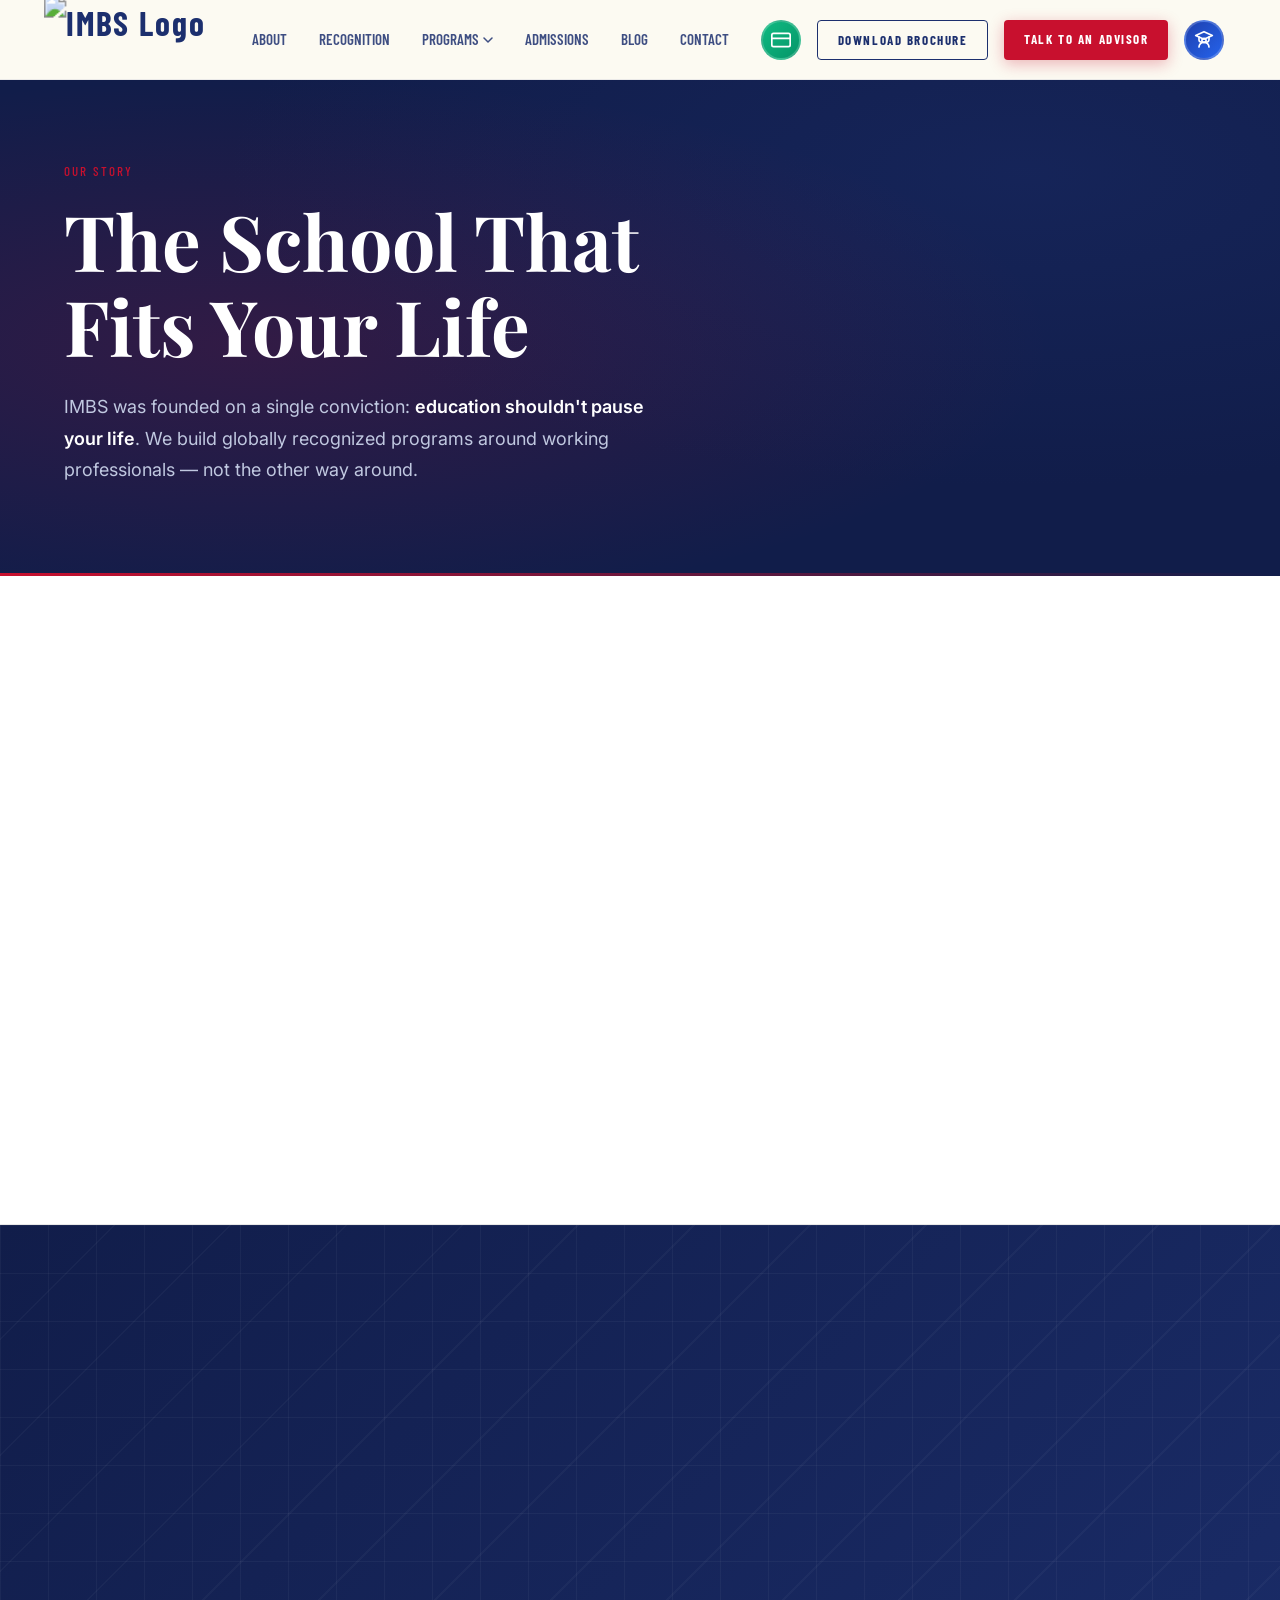
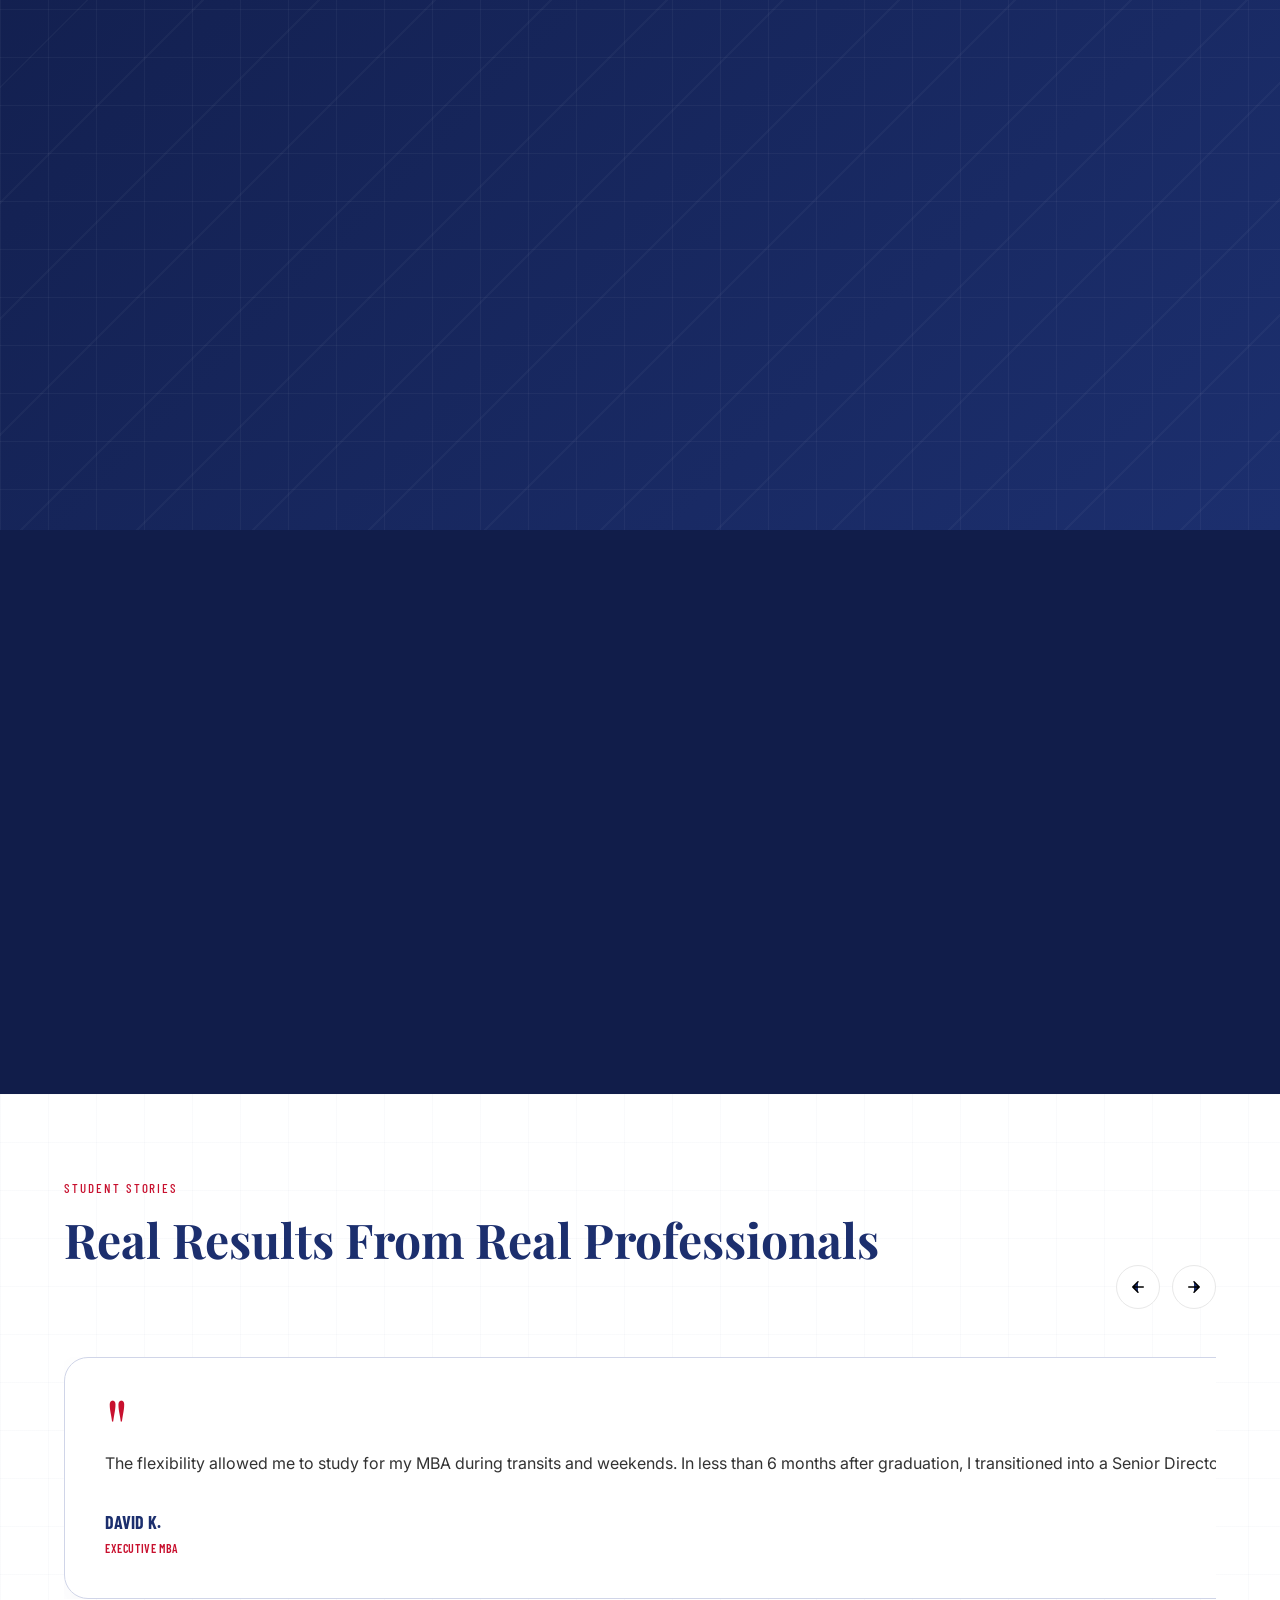
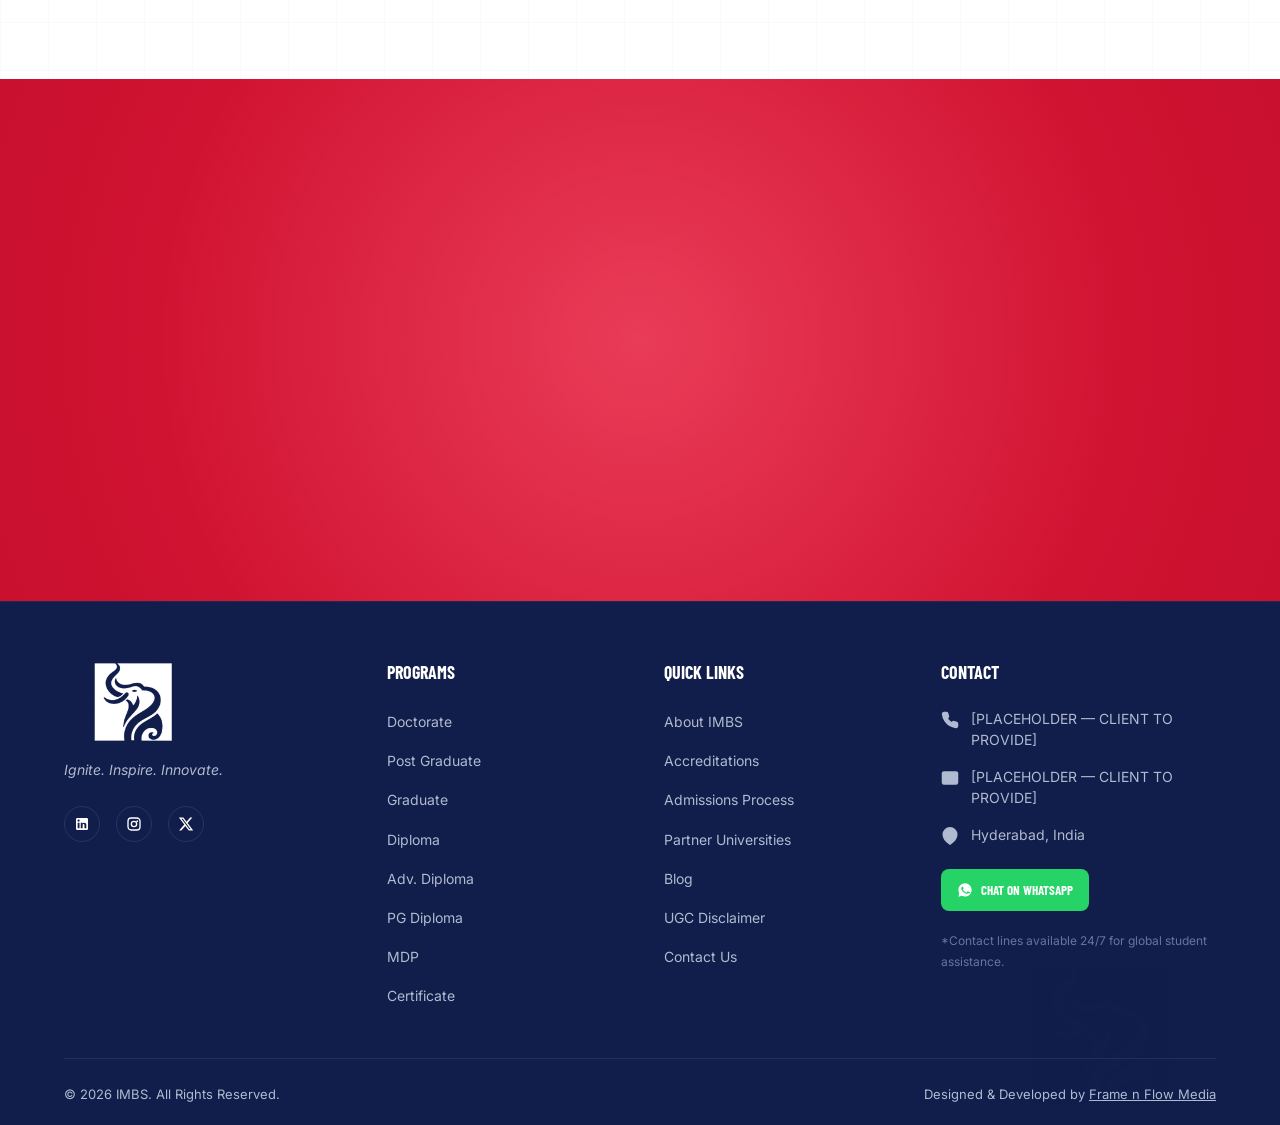
==== commit 030eba8c: "Add blue favicon and white footer logos, apply watermarks to blue sections, and improve error state " ====
--- a/about.html
+++ b/about.html
@@ -2,7 +2,7 @@
 <html lang="en">
 <head>
   <meta charset="UTF-8">
-  <link rel="icon" type="image/png" href="IMBS Only Pic Logo.png">
+  <link rel="icon" type="image/png" href="IMBS Only Pic Logo Blue.png">
   <meta name="viewport" content="width=device-width, initial-scale=1.0">
   <meta name="description" content="Learn about IMBS — Institute of Management and Business Studies. Our mission, values, and why thousands of working professionals choose us for globally recognized online education.">
   <title>About IMBS - Institute of Management and Business Studies</title>
@@ -369,7 +369,7 @@
       <div class="footer-grid">
         <div class="footer-col">
           <div class="footer-logo">
-            <img src="IMBS Only Pic Logo.png" alt="IMBS Logo" class="logo-img" style="height: 80px; width: auto; display: block;">
+            <img src="IMBS Only Pic Logo White.png" alt="IMBS Logo" class="logo-img" style="height: 80px; width: auto; display: block;">
           </div>
           <p class="footer-tagline">Ignite. Inspire. Innovate.</p>
           <div class="footer-socials">
--- a/styles.css
+++ b/styles.css
@@ -1833,7 +1833,7 @@
   left: 0;
   right: 0;
   bottom: 0;
-  background-image: url('IMBS Only Pic Logo.png');
+  background-image: url('IMBS Only Pic Logo Blue.png');
   background-repeat: no-repeat;
   background-position: right 5% bottom 5%;
   background-size: 250px;
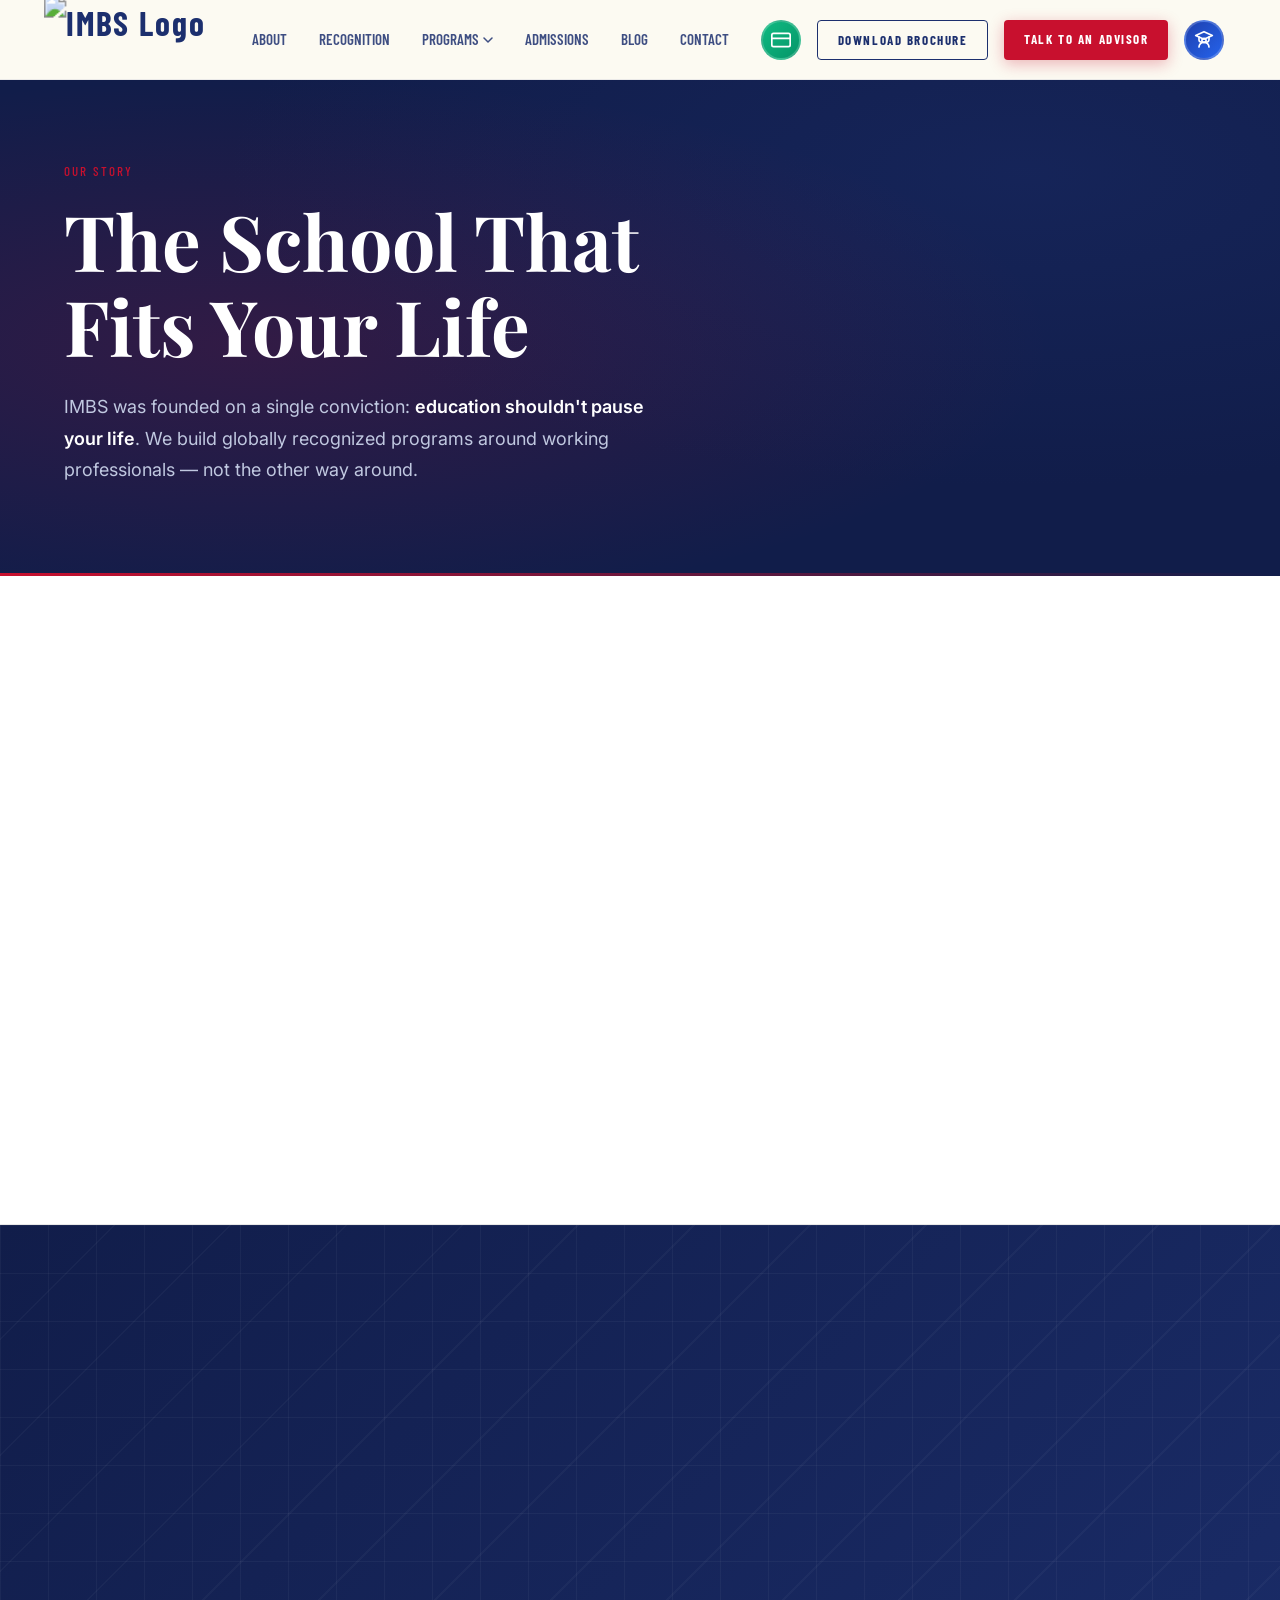
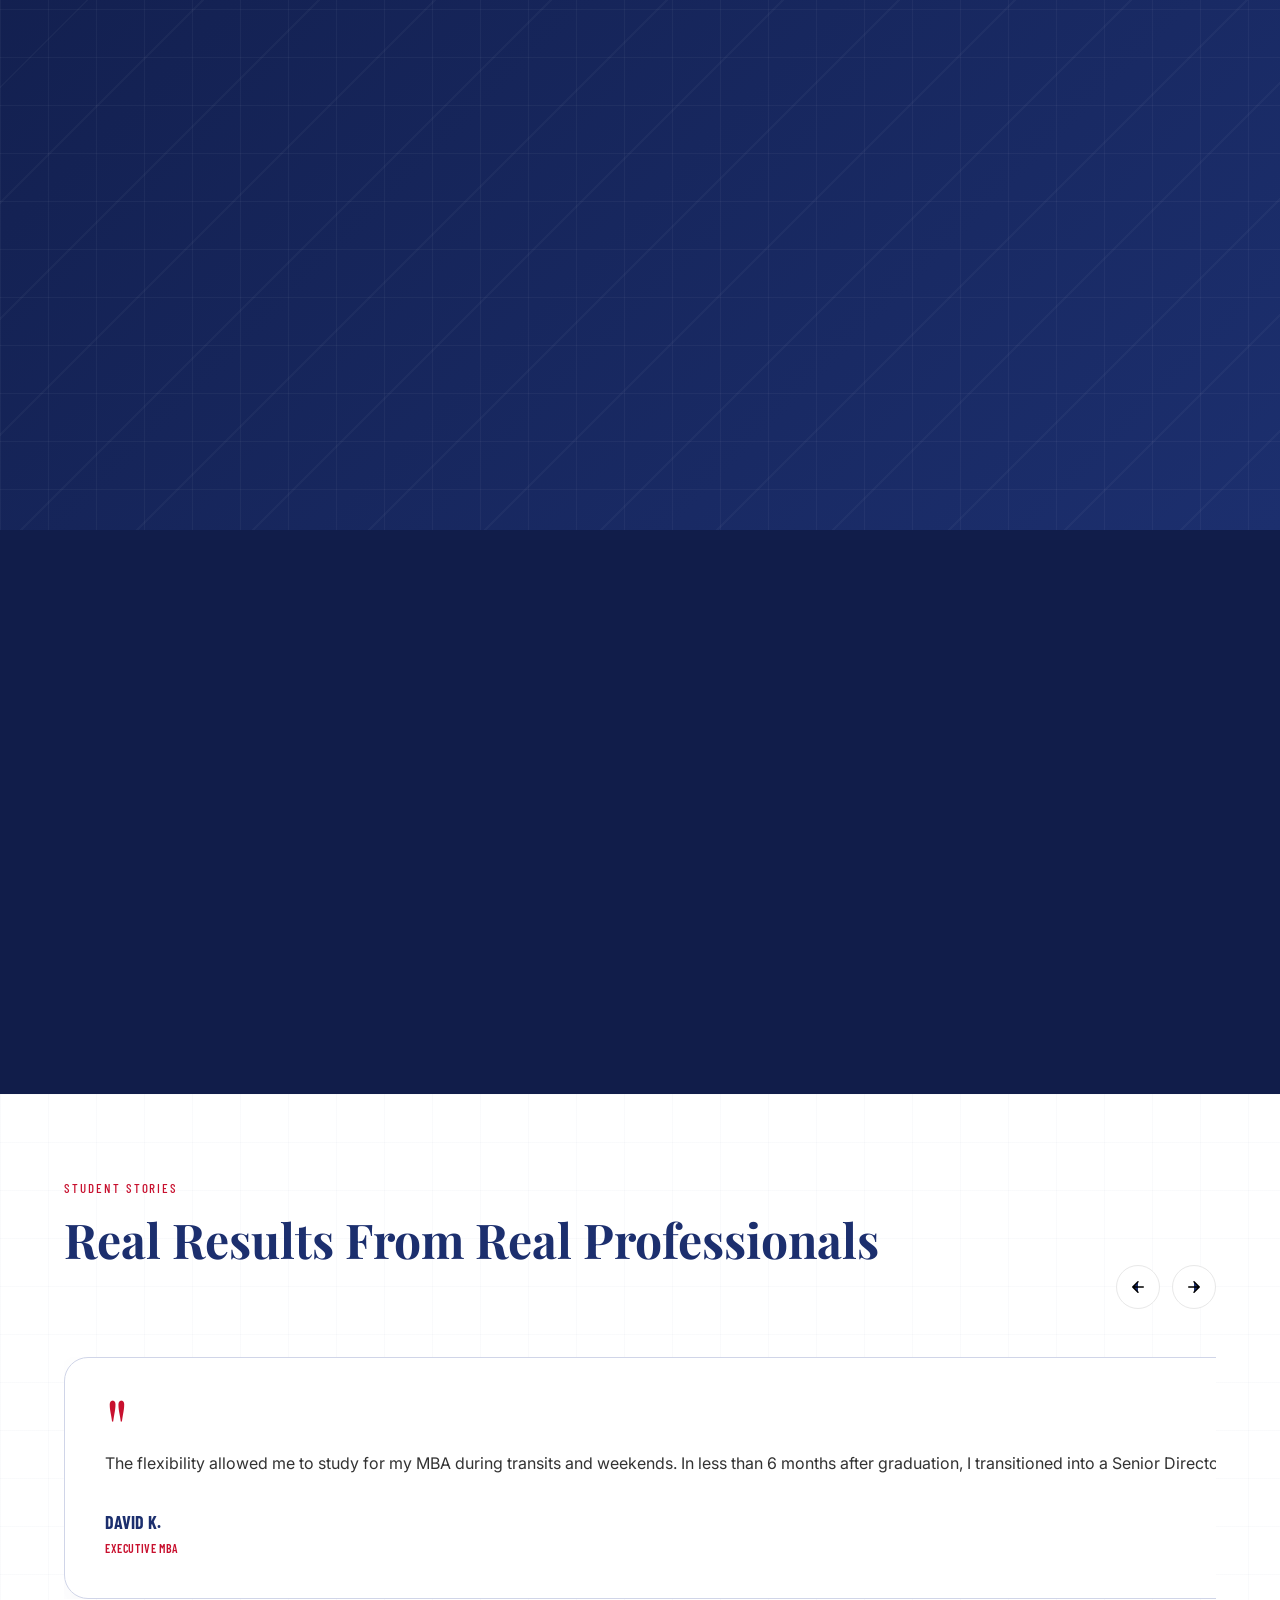
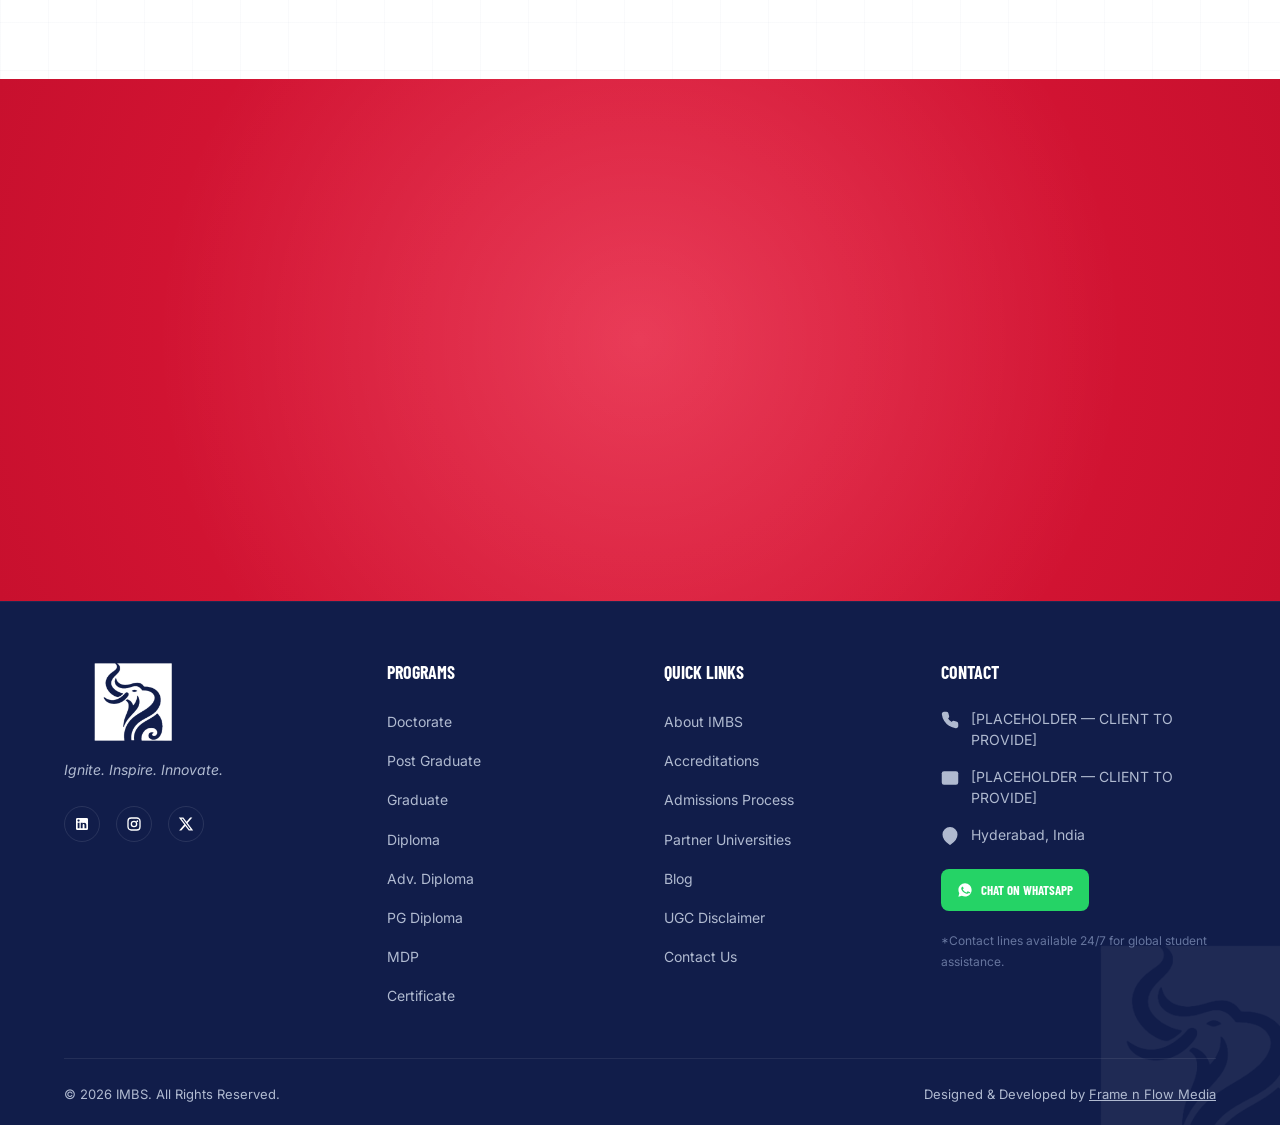
==== commit c655e71c: "Apply corner-specific watermarks using cropped elephant outline images without rectangular borders" ====
--- a/about.html
+++ b/about.html
@@ -364,7 +364,7 @@
   <!-- ==========================================================================
        FOOTER
        ========================================================================== -->
-  <footer class="footer watermark-bg" id="contact-footer">
+  <footer class="footer watermark-container watermark-br" id="contact-footer">
     <div class="container">
       <div class="footer-grid">
         <div class="footer-col">
--- a/styles.css
+++ b/styles.css
@@ -1817,30 +1817,94 @@
 }
 
 /* Elephant watermark helper — apply to footer and solid blue sections */
-.watermark-bg {
+.watermark-container {
   position: relative;
-}
-/* Lift footer content above the watermark pseudo-element */
-.watermark-bg > .container,
-.watermark-bg > * {
+  overflow: hidden;
+}
+.watermark-container > .container,
+.watermark-container > * {
   position: relative;
-  z-index: 1;
-}
-.watermark-bg::before {
+  z-index: 2;
+}
+
+/* 1. Top-Left Watermark (uses ::before) */
+.watermark-tl::before {
   content: '';
   position: absolute;
-  top: 0;
-  left: 0;
-  right: 0;
-  bottom: 0;
-  background-image: url('IMBS Only Pic Logo Blue.png');
+  top: -40px;
+  left: -40px;
+  width: 220px;
+  height: 220px;
+  background-image: url('IMBS Only Pic Logo White Cropped.png');
   background-repeat: no-repeat;
-  background-position: right 5% bottom 5%;
-  background-size: 250px;
-  opacity: 0.03;
+  background-size: contain;
+  opacity: 0.06;
   pointer-events: none;
   z-index: 0;
 }
+
+/* 2. Bottom-Right Watermark (uses ::after) */
+.watermark-br::after {
+  content: '';
+  position: absolute;
+  bottom: -40px;
+  right: -40px;
+  width: 220px;
+  height: 220px;
+  background-image: url('IMBS Only Pic Logo White Cropped.png');
+  background-repeat: no-repeat;
+  background-size: contain;
+  opacity: 0.06;
+  pointer-events: none;
+  z-index: 0;
+}
+
+/* 3. Bottom-Left Watermark (uses ::before) */
+.watermark-bl::before {
+  content: '';
+  position: absolute;
+  bottom: -40px;
+  left: -40px;
+  width: 220px;
+  height: 220px;
+  background-image: url('IMBS Only Pic Logo White Cropped.png');
+  background-repeat: no-repeat;
+  background-size: contain;
+  opacity: 0.06;
+  pointer-events: none;
+  z-index: 0;
+}
+
+/* 4. Combined Top-Left & Bottom-Right */
+.watermark-tl-br::before {
+  content: '';
+  position: absolute;
+  top: -40px;
+  left: -40px;
+  width: 220px;
+  height: 220px;
+  background-image: url('IMBS Only Pic Logo White Cropped.png');
+  background-repeat: no-repeat;
+  background-size: contain;
+  opacity: 0.06;
+  pointer-events: none;
+  z-index: 0;
+}
+.watermark-tl-br::after {
+  content: '';
+  position: absolute;
+  bottom: -40px;
+  right: -40px;
+  width: 220px;
+  height: 220px;
+  background-image: url('IMBS Only Pic Logo White Cropped.png');
+  background-repeat: no-repeat;
+  background-size: contain;
+  opacity: 0.06;
+  pointer-events: none;
+  z-index: 0;
+}
+
 
 .footer-grid {
   display: grid;
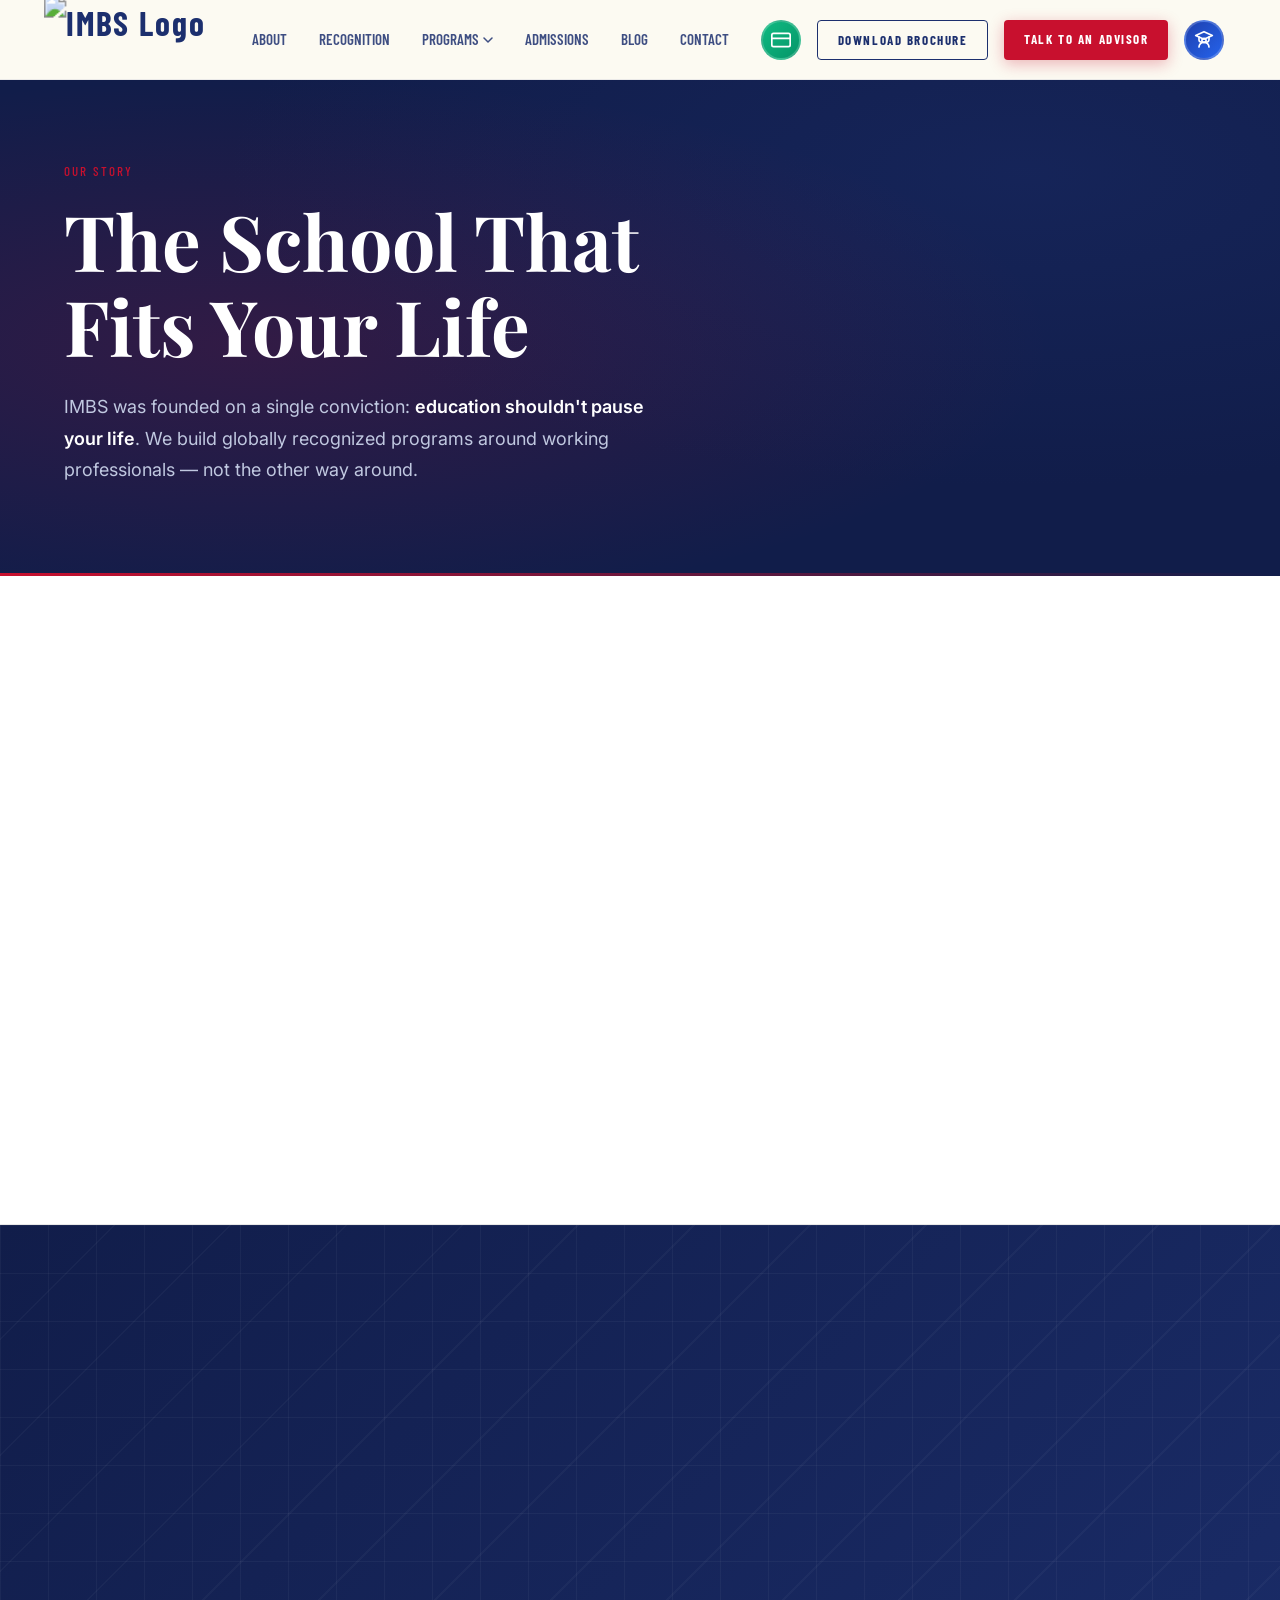
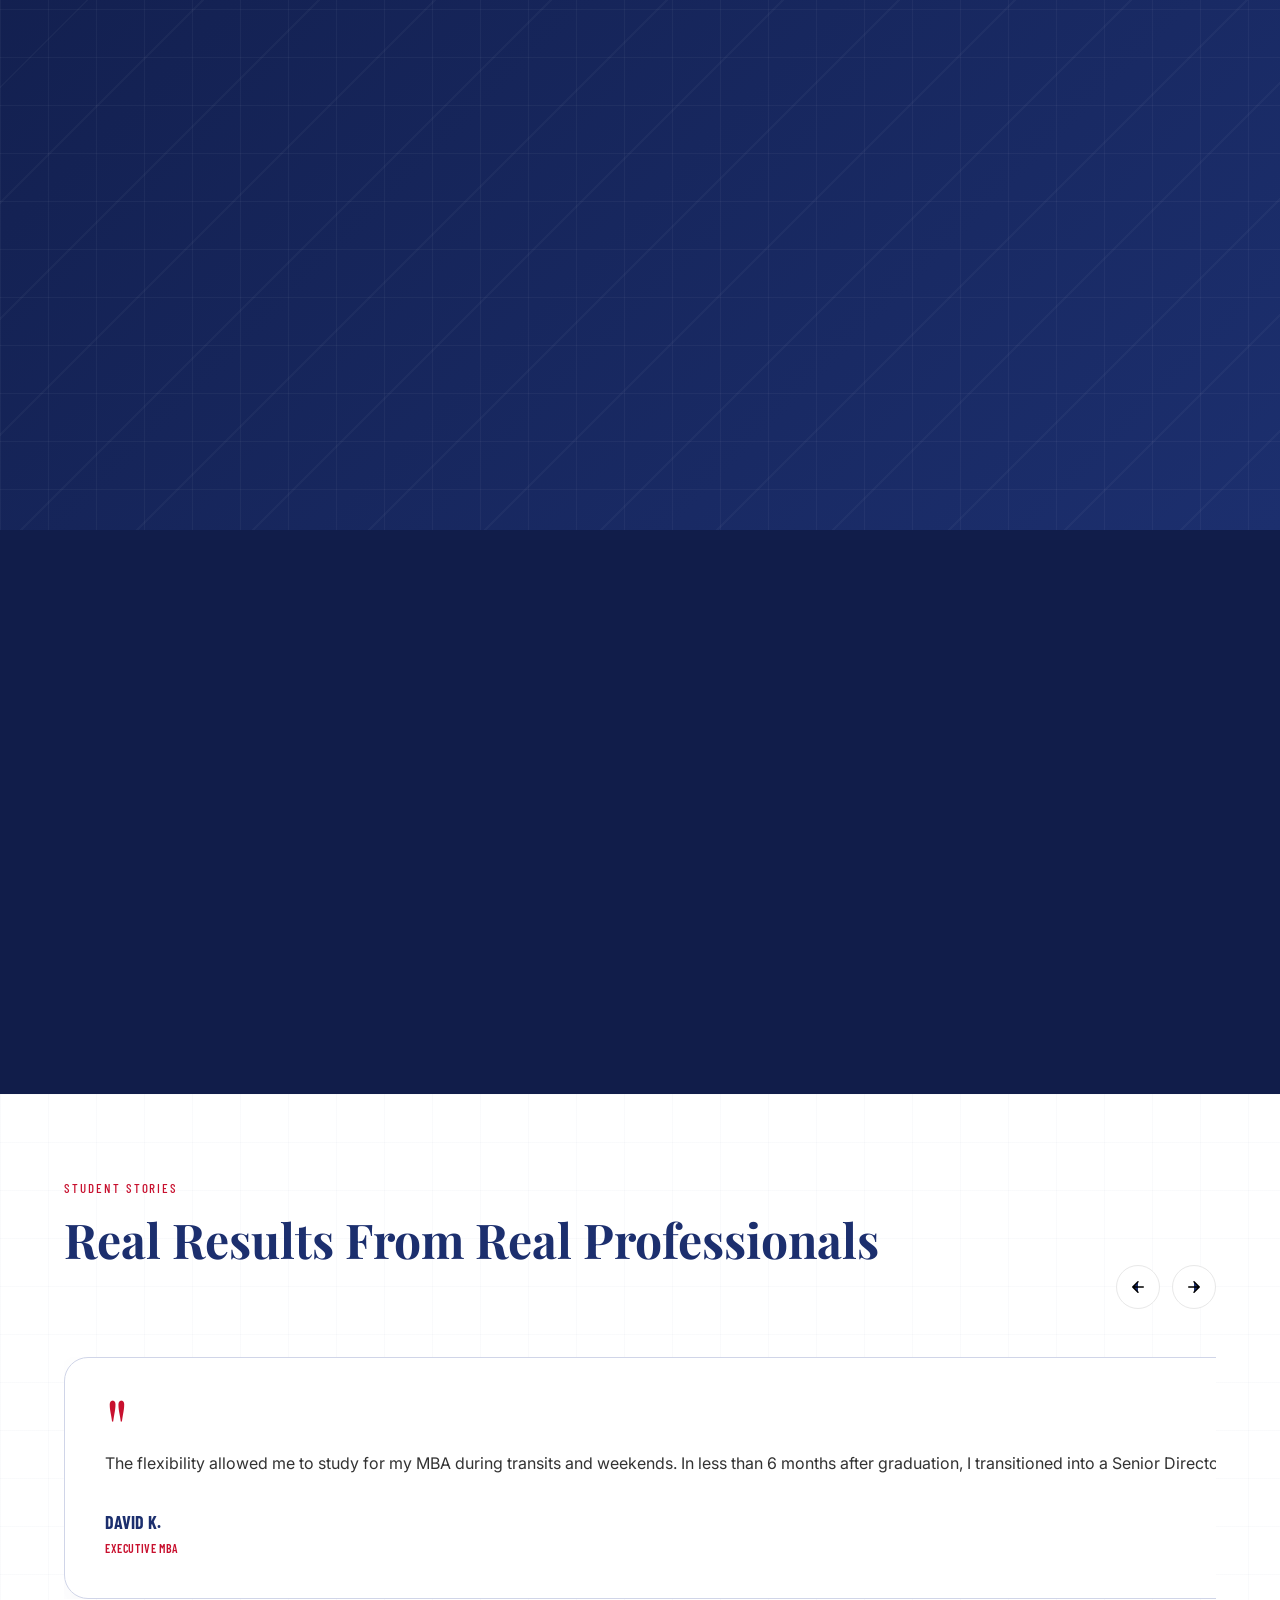
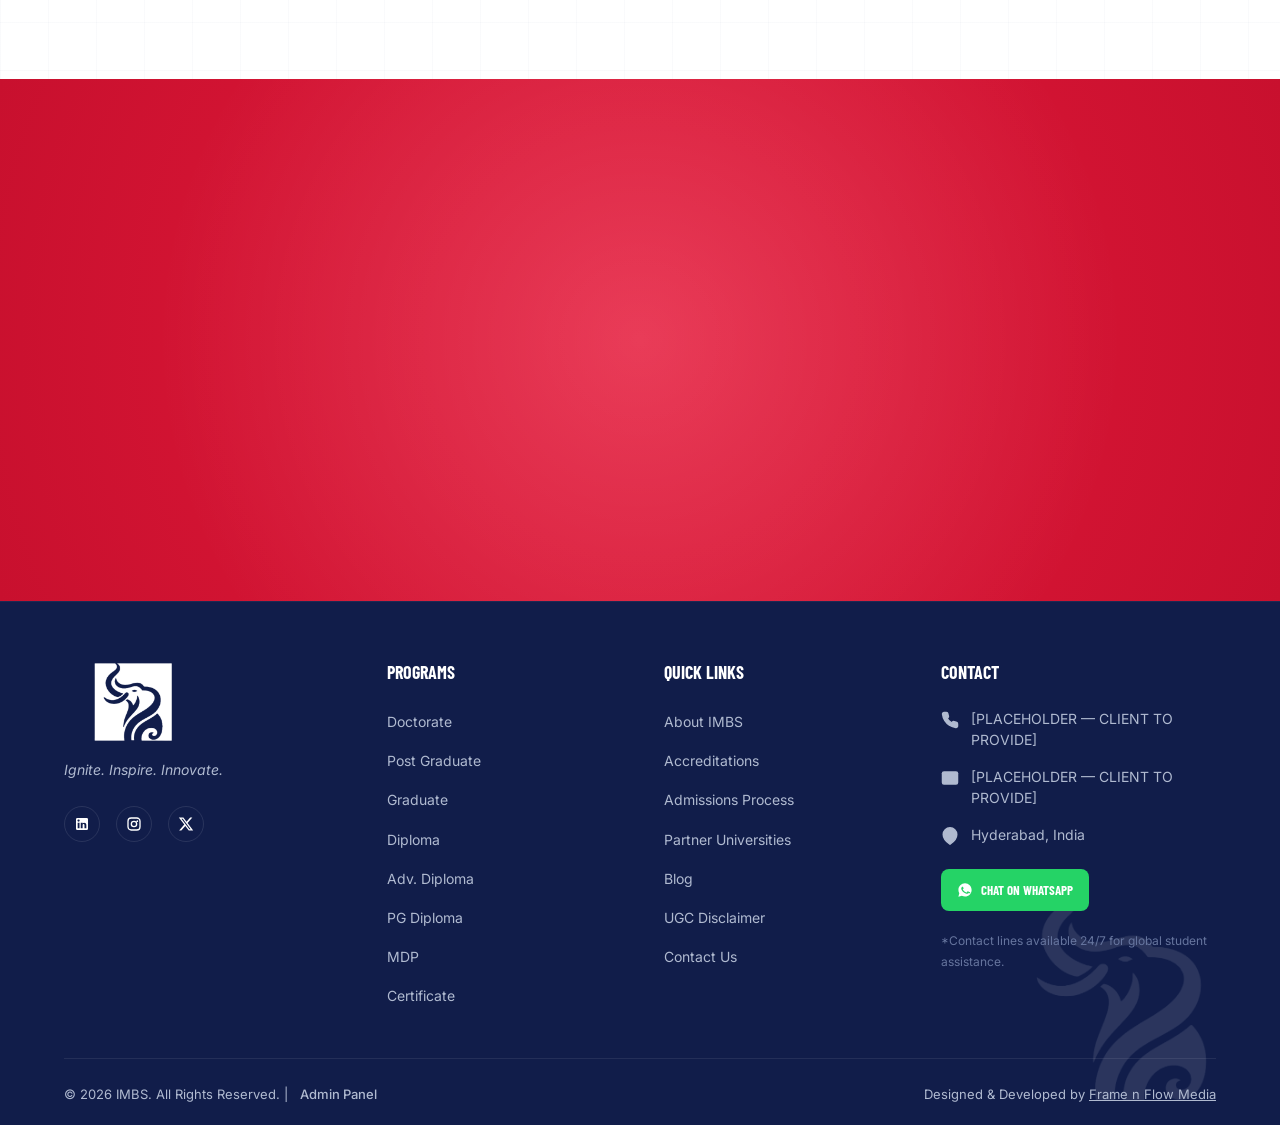
==== commit cc75e671: "Add admin panel button/link in the footer bottom copyright bar across all pages" ====
--- a/about.html
+++ b/about.html
@@ -437,7 +437,7 @@
       </div>
 
       <div class="footer-bottom">
-        <span class="footer-copy">© 2026 IMBS. All Rights Reserved.</span>
+        <span class="footer-copy">© 2026 IMBS. All Rights Reserved. | <a href="admin.html" class="footer-admin-link">Admin Panel</a></span>
         <span class="footer-designed">Designed & Developed by <a href="https://framenflowmedia.in/" target="_blank" rel="noopener" style="color: inherit; text-decoration: underline;">Frame n Flow Media</a></span>
       </div>
     </div>
--- a/styles.css
+++ b/styles.css
@@ -1831,14 +1831,14 @@
 .watermark-tl::before {
   content: '';
   position: absolute;
-  top: -40px;
-  left: -40px;
+  top: 24px;
+  left: 24px;
   width: 220px;
   height: 220px;
   background-image: url('IMBS Only Pic Logo White Cropped.png');
   background-repeat: no-repeat;
   background-size: contain;
-  opacity: 0.06;
+  opacity: 0.11;
   pointer-events: none;
   z-index: 0;
 }
@@ -1847,14 +1847,14 @@
 .watermark-br::after {
   content: '';
   position: absolute;
-  bottom: -40px;
-  right: -40px;
+  bottom: 24px;
+  right: 24px;
   width: 220px;
   height: 220px;
   background-image: url('IMBS Only Pic Logo White Cropped.png');
   background-repeat: no-repeat;
   background-size: contain;
-  opacity: 0.06;
+  opacity: 0.11;
   pointer-events: none;
   z-index: 0;
 }
@@ -1863,14 +1863,14 @@
 .watermark-bl::before {
   content: '';
   position: absolute;
-  bottom: -40px;
-  left: -40px;
+  bottom: 24px;
+  left: 24px;
   width: 220px;
   height: 220px;
   background-image: url('IMBS Only Pic Logo White Cropped.png');
   background-repeat: no-repeat;
   background-size: contain;
-  opacity: 0.06;
+  opacity: 0.11;
   pointer-events: none;
   z-index: 0;
 }
@@ -1879,28 +1879,28 @@
 .watermark-tl-br::before {
   content: '';
   position: absolute;
-  top: -40px;
-  left: -40px;
-  width: 220px;
-  height: 220px;
+  top: 16px;
+  left: 16px;
+  width: 170px;
+  height: 170px;
   background-image: url('IMBS Only Pic Logo White Cropped.png');
   background-repeat: no-repeat;
   background-size: contain;
-  opacity: 0.06;
+  opacity: 0.11;
   pointer-events: none;
   z-index: 0;
 }
 .watermark-tl-br::after {
   content: '';
   position: absolute;
-  bottom: -40px;
-  right: -40px;
-  width: 220px;
-  height: 220px;
+  bottom: 16px;
+  right: 8px;
+  width: 170px;
+  height: 170px;
   background-image: url('IMBS Only Pic Logo White Cropped.png');
   background-repeat: no-repeat;
   background-size: contain;
-  opacity: 0.06;
+  opacity: 0.11;
   pointer-events: none;
   z-index: 0;
 }
@@ -2060,6 +2060,18 @@
 .footer-copy {
   font-size: 13px;
   color: var(--text-muted);
+}
+
+.footer-admin-link {
+  color: var(--text-muted);
+  text-decoration: none;
+  margin-left: 8px;
+  font-weight: 500;
+  transition: color 0.2s;
+}
+
+.footer-admin-link:hover {
+  color: var(--red);
 }
 
 .footer-designed {
